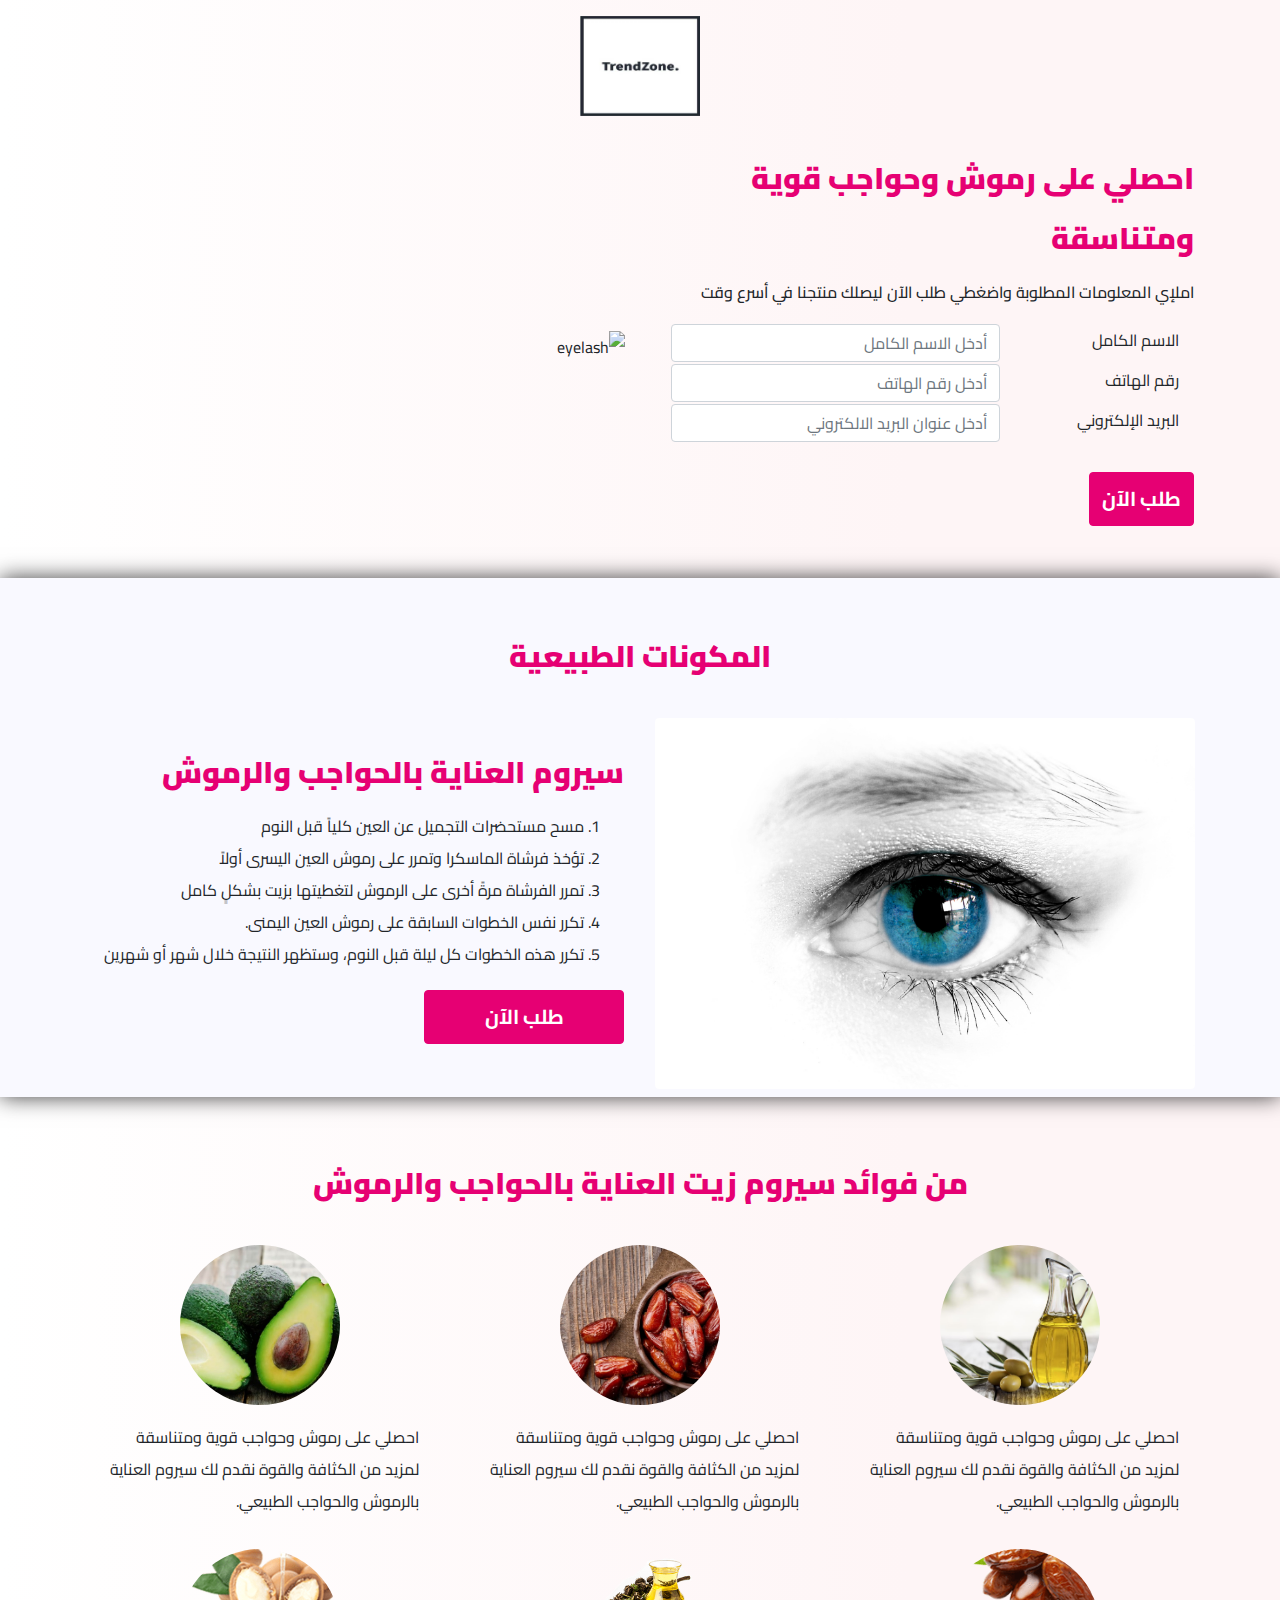
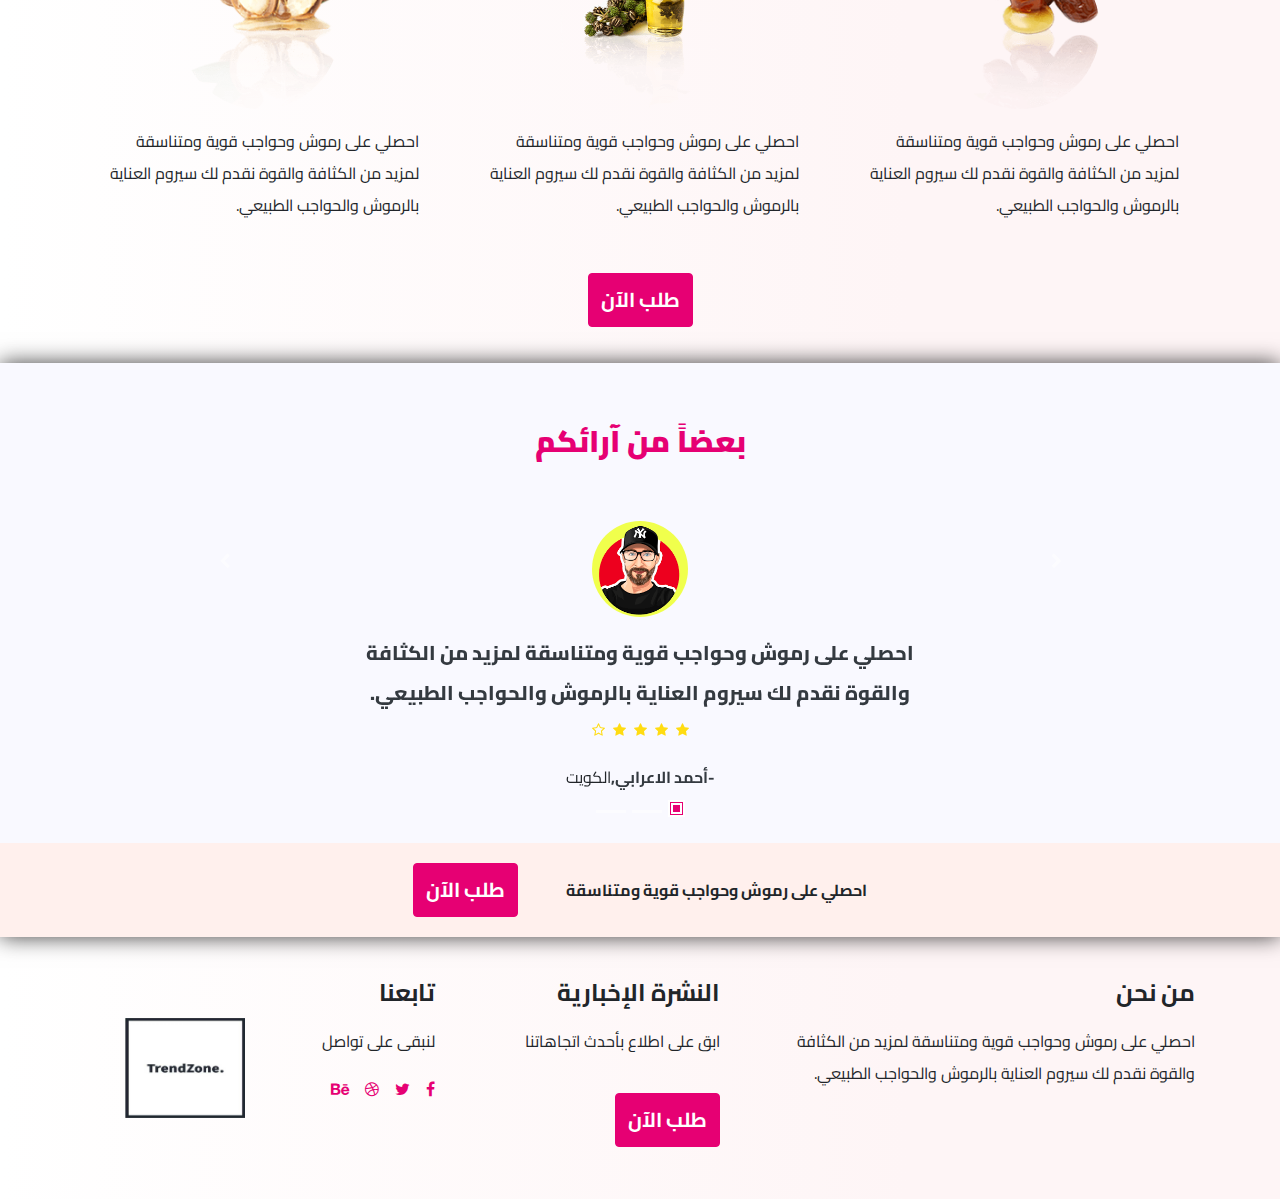
==== index.html @ bb720078 "img rounded" ====
<!DOCTYPE html>
<html>
<head>
    <meta charset="UTF-8">
    <meta name="viewport" content="width=device-width, initial-scale=1.0">
    <link rel="stylesheet" href="css/layout.css">
    <link rel="stylesheet" href="css/style.css">
    <link rel="stylesheet" href="css/bootstrap.css">
    <link rel="icon" href="images/trendZone.jpg" type="image/gif" sizes="16x16">
    <link href="https://fonts.googleapis.com/css2?family=Cairo:wght@300&display=swap" rel="stylesheet"><!--font cairo-->
    <link rel="stylesheet" href="https://stackpath.bootstrapcdn.com/bootstrap/4.5.0/css/bootstrap.min.css">
    <link rel="stylesheet" href="https://maxcdn.bootstrapcdn.com/font-awesome/4.7.0/css/font-awesome.min.css"><!--icon-->
    <title>TrendZone|Eyelash</title>
</head>
<body class="color-font-page">
    <header class="d-flex justify-content-center pt-3" >
       <a href="#"><img src="images/trendZone.jpg" width="120px" height="100px" class="text-center" alt="eye"></a> 
    </header>

    <!-- form + img -->
    <section>
        <div class="container">
            <div class="row">
                <div class="p-3 col-md-6">
                    <h3 class="font-weight">احصلي على رموش وحواجب قوية ومتناسقة</h3>
                    <h6>
                    املإي المعلومات المطلوبة واضغطي طلب الآن
                    ليصلك منتجنا في أسرع وقت
                    </h6>
                <form>
                    <div class="container">
                        <div class="row">
                            <div class="col-lg-4"><label for="fname">الاسم الكامل</label></div>
                            <div class="col-lg-8"><input type="text" class="form-control" id="fname" placeholder="أدخل الاسم الكامل"></div>
                        </div>
                        <div class="row">
                            <div class="col-lg-4"><label for="tel">رقم الهاتف</label></div>
                            <div class="col-lg-8"><input type="tel" class="form-control" id="fname" placeholder="أدخل رقم الهاتف"></div>
                        </div>
                        <div class="row">
                            <div class="col-lg-4"><label for="exampleInputEmail1">البريد الإلكتروني</label></div>
                            <div class="col-lg-8"><input type="email" class="form-control" id="exampleInputEmail1" aria-describedby="emailHelp" placeholder="أدخل عنوان البريد الالكتروني"></div>
                        </div>
                    </div>
                        <div class="form-group">
                        <input type="hidden" class="form-control" id="code">
                        </div>
                        <div class="form-group">
                        <input type="hidden" class="form-control" id="city">
                        </div>
                        <div class="form-group">
                        <input type="hidden" class="form-control" id="country">
                        </div>
                    <div>
                    <button type="submit" class="btn btn-info d-block">طلب الآن</button>
                    </form>
                    </div>
                </div>
                <div class="col-md-6 d-flex align-self-center">
                <img src="images/eyehomepage.jpg" class="rounded img-fluid" alt="eyelash" width="100%">
                </div>
            </div>
        </div>
    </section>
    <!-- form + img -->


    <!-- how to use section -->
    <section class="section-color">
            <h2 class="text-center p-3 pt-5 font-weight">المكونات الطبيعية</h2>
            <div class="container">
            <div class="row">
                <div class="col-md-6 d-flex align-self-center position-relative">
                    <img src="images/eyeq.jpg" class="img-fluid rounded" alt="">
                </div>
            <div class="p-3 col-md-6 d-flex align-self-center flex-column justify-content-center">
                <h3 class="font-weight">سيروم العناية بالحواجب والرموش</h3>
                <ol class="list-group list-group-flush">
                    <li >مسح مستحضرات التجميل عن العين كلياً قبل النوم</li>
                    <li >تؤخذ فرشاة الماسكرا وتمرر على رموش العين اليسرى أولاً</li>
                    <li >تمرر الفرشاة مرةً أخرى على الرموش لتغطيتها بزيت بشكلٍ كامل</li>
                    <li >تكرر نفس الخطوات السابقة على رموش العين اليمنى.</li>
                    <li>تكرر هذه الخطوات كل ليلة قبل النوم، وستظهر النتيجة خلال شهر أو شهرين</li>
                </ol>
                <button onclick="scrollWin()" type="submit" class="btn btn-info">طلب الآن</button>

            </div>
            
            </div>
            </div>
    </section>
    <!--how to use section-->
    

    <!--uesful section 2-->
    <section>
    <h2 class="text-center p-3 pt-5 font-weight">من فوائد سيروم زيت العناية بالحواجب والرموش</h2>

    <div class="container">
        
        <div class="row">
        <div class="col-lg-4 col-md-6">
            <div class="d-flex flex-column">
                <img src="images/zz.jpg" alt="eye" class="center-img">
                <div class="p-3">
                
                <p>احصلي على رموش وحواجب قوية ومتناسقة 
                    لمزيد من الكثافة والقوة نقدم لك سيروم العناية بالرموش والحواجب الطبيعي.</p>
                </div>
            </div>
        </div>
        <div class="col-lg-4 col-md-6">
            <div class="d-flex flex-column">
                <img src="images/dates.jpg" alt="eye" class="center-img">
                <div class="p-3">
                
                <p>احصلي على رموش وحواجب قوية ومتناسقة 
                    لمزيد من الكثافة والقوة نقدم لك سيروم العناية بالرموش والحواجب الطبيعي.</p>
                </div>
            </div>
        </div>
        <div class="col-lg-4 col-md-6">
            <div class="d-flex flex-column">
                <img src="images/avokado1.jpg" alt="eye" class="center-img">
                <div class="p-3">
                
                <p>احصلي على رموش وحواجب قوية ومتناسقة 
                    لمزيد من الكثافة والقوة نقدم لك سيروم العناية بالرموش والحواجب الطبيعي.</p>
                </div>
            </div>
        </div>
        <div class="col-lg-4 col-md-6">
            <div class="d-flex flex-column">
                <img src="images/use1.png" alt="eye" class="center-img">
                <div class="p-3">
                
                <p>احصلي على رموش وحواجب قوية ومتناسقة 
                    لمزيد من الكثافة والقوة نقدم لك سيروم العناية بالرموش والحواجب الطبيعي.</p>
                </div>
            </div>
        </div>
        <div class="col-lg-4 col-md-6">
            <div class="d-flex flex-column">
                <img src="images/use2.png" alt="cat" class="center-img">
                <div class="p-3">
                
                <p>احصلي على رموش وحواجب قوية ومتناسقة 
                    لمزيد من الكثافة والقوة نقدم لك سيروم العناية بالرموش والحواجب الطبيعي.</p>
                </div>
            </div>
        </div>
        <div class="col-lg-4 col-md-6">
            <div class="d-flex flex-column">
                <img src="images/use3.png" alt="cat" class="center-img">
                <div class="p-3">
                
                <p>احصلي على رموش وحواجب قوية ومتناسقة 
                    لمزيد من الكثافة والقوة نقدم لك سيروم العناية بالرموش والحواجب الطبيعي.</p>
                </div>
            </div>
        </div>
        
        </div>
        <div class="d-flex justify-content-center">
            <button onclick="scrollWin()" type="submit" class="btn btn-info">طلب الآن</button>
        </div>
        </div>
    </section>
    <!--uesful section 2-->


    <!--clients comments-->
    <section class="section-color">
        <h2 class="text-center mb-0 pt-5 font-weight">بعضاً من آرائكم</h2>
    <!-- Testimonials Section -->
    <div id="carouselExampleIndicators" class="carousel slide" data-ride="carousel">
        <ol class="carousel-indicators">
        <li data-target="#carouselExampleIndicators" data-slide-to="0" class="active"></li>
        <li data-target="#carouselExampleIndicators" data-slide-to="1"></li>
        <li data-target="#carouselExampleIndicators" data-slide-to="2"></li>
        </ol>

        <div class="carousel-inner">
            <div class="carousel-item active">
                <div class="text-center mx-auto item-itself">
                    <div class="mx-auto mb-3">
                        <img class="avatar-img" src="images/avatar3.png" alt="Image Description">
                    </div>
                    <blockquote class="comment-text">
                        احصلي على رموش وحواجب قوية ومتناسقة 
                            لمزيد من الكثافة والقوة نقدم لك سيروم العناية بالرموش والحواجب الطبيعي.
                    </blockquote>
                    <div class="star-rating item-itself">
                        <ul class="list-inline">
                            <li class="list-inline-item"><i class="fa fa-star"></i></li>
                            <li class="list-inline-item"><i class="fa fa-star"></i></li>
                            <li class="list-inline-item"><i class="fa fa-star"></i></li>
                            <li class="list-inline-item"><i class="fa fa-star"></i></li>
                            <li class="list-inline-item"><i class="fa fa-star-o"></i></li>
                        </ul>
                    </div>
                    <div class="mt-0 text-center">
                        <span class="text-dark font-weight-bold">-أحمد الاعرابي,</span>الكويت</div>
                </div>
            </div>
        <div class="carousel-item">
            <div class="text-center mx-auto item-itself">
                <div class="mx-auto mb-3">
                    <img class="avatar-img" src="images/avatar2.jpeg" alt="Image Description">
                </div>
                <blockquote class="comment-text">
                    احصلي على رموش وحواجب قوية ومتناسقة 
                            لمزيد من الكثافة والقوة نقدم لك سيروم العناية بالرموش والحواجب الطبيعي.
                </blockquote>
                <div class="star-rating item-itself">
                    <ul class="list-inline">
                        <li class="list-inline-item"><i class="fa fa-star"></i></li>
                        <li class="list-inline-item"><i class="fa fa-star"></i></li>
                        <li class="list-inline-item"><i class="fa fa-star"></i></li>
                        <li class="list-inline-item"><i class="fa fa-star"></i></li>
                        <li class="list-inline-item"><i class="fa fa-star-o"></i></li>
                    </ul>
                </div>
                <div class="mt-0 text-center">
                    <span class="text-dark font-weight-bold">-أحمد الاعرابي,</span>الكويت</div>
            </div>
        </div>
        <div class="carousel-item">
            <div class="text-center mx-auto item-itself">
                <div class="mx-auto mb-3">
                    <img class="avatar-img" src="images/avatar1.jpeg" alt="Image Description">
                </div>
                <blockquote class="comment-text">
                    احصلي على رموش وحواجب قوية ومتناسقة 
                            لمزيد من الكثافة والقوة نقدم لك سيروم العناية بالرموش والحواجب الطبيعي.
                </blockquote>
                <div class="star-rating item-itself pb-0">
                    <ul class="list-inline">
                        <li class="list-inline-item"><i class="fa fa-star"></i></li>
                        <li class="list-inline-item"><i class="fa fa-star"></i></li>
                        <li class="list-inline-item"><i class="fa fa-star"></i></li>
                        <li class="list-inline-item"><i class="fa fa-star"></i></li>
                        <li class="list-inline-item"><i class="fa fa-star-o"></i></li>
                    </ul>
                </div>
                <div class="mt-0 text-center">
                <span class="text-dark font-weight-bold">-أحمد الاعرابي,</span>الكويت</div>
            </div>
        </div>
        </div>

        <a class="carousel-control-prev" href="#carouselExampleIndicators" data-slide="prev">
        <i class="fa fa-chevron-left"></i>
        </a>
        <a class="carousel-control-next" href="#carouselExampleIndicators" data-slide="next">
        <i class="fa fa-chevron-right"></i>
        </a>

    </div>
    <!-- End Testimonials Section -->                                                                 
        <div class="text-promotion px-3">
            <p class="font-weight-bold pl-5 mb-0">احصلي على رموش وحواجب قوية ومتناسقة</p>
            <button onclick="scrollWin()" type="submit" class="btn btn-info">طلب الآن</button>
        </div>
    </section>
    <!--client comments-->

    
    <!-- start footer Area -->
    <footer class="p-3">
        <div class="container">
            <div class="row">
                <div class="col-lg-5 col-md-6 col-sm-6">
                    <div>
                        <h4 class="font-weight-bold">
                            من نحن
                        </h4>
                            <p>احصلي على رموش وحواجب قوية ومتناسقة 
                            لمزيد من الكثافة والقوة نقدم لك سيروم العناية بالرموش والحواجب الطبيعي.</p>
                    </div>
                </div>
                <div class="col-lg-3 col-md-6 col-sm-6">
                    <div>
                        <h4 class="font-weight-bold">النشرة الإخبارية</h4>
                        <p>ابق على اطلاع بأحدث اتجاهاتنا</p>
                        <div>
                                <div class="input-group">
                                <button onclick="scrollWin()" type="submit" class="btn btn-info">طلب الآن</button>
                                </div>
                        </div>
                    </div>
                </div>
                
                <div class="col-lg-2 col-md-6 col-sm-6">
                    <div>
                        <h4 class="font-weight-bold">تابعنا</h4>
                        <p>
                            لنبقى على تواصل
                        </p>
                        <div class="d-flex align-items-center footer-social">
                            <a href="#"><i class="fa fa-facebook"></i></a>
                            <a href="#"><i class="fa fa-twitter"></i></a>
                            <a href="#"><i class="fa fa-dribbble"></i></a>
                            <a href="#"><i class="fa fa-behance"></i></a>
                        </div>
                    </div>
                </div>
                <div class="col-lg-2 col-md-6 col-sm-6 d-flex align-self-center">
                    <div>
                        <a href="#"><img src="images/trendZone.jpg" width="120px" height="100px" class="text-center" alt="eye"></a> 
                    </div>
                </div>
            </div>
        </div>
    </footer>
    <!-- End footer Area -->
    <script>
        function scrollWin() {
            window.scrollTo(0, 0);
        }
    </script>
    <!--carousel-->
    <script src="https://code.jquery.com/jquery-3.5.1.min.js"></script>
    <script src="https://stackpath.bootstrapcdn.com/bootstrap/4.5.0/js/bootstrap.min.js"></script>
</body>
</html>
---- css/layout.css ----
*{
    text-align: right;
    direction: rtl;
    line-height: 2em !important;
}
html{
    scroll-behavior: smooth;
}
.container{
    border-radius: 1em;
    margin:0.5em 0;
    padding:0.5em 1em;
}

h2,h3{
    color: #e60073 !important;
}

.btn-info{
    background-color: #e60073 !important;
    border-color: #e60073 !important;
}
---- css/style.css ----
.text-promotion{
    display: flex;
    align-items: center;
    flex-direction: row;
    justify-content: center;
    align-self: center;
    background: rgb(255,240,237);
    background: linear-gradient(165deg, rgba(255,240,237,1) 0%, rgba(255,240,237,1) 97%);
}

.font-weight{
    font-weight: 1000;
    font-size: 30px;
}
.form-group{
    max-width: 400px;
    display: inline !important;
}
.center-img {
    display: block;
    margin-left: auto;
    margin-right: auto;
    width: 10em;
    height: 10em;
    border-radius: 50%;
    object-fit: cover;
  }

.avatar-img{
    display: block;
    margin-left: auto;
    margin-right: auto;
    width: 6em;
    height: 6em;
    border-radius: 50%;
    object-fit: cover;
}

.color-font-page{
    font-family: 'Cairo', sans-serif;
    background: rgb(255,255,255);
    background: linear-gradient(90deg, rgba(255,255,255,1) 0%, rgba(254,245,246,1) 71%);
}

.comment-text{
    text-align: center !important;
    color: #343a40!important;
    font-size: 20px;
    font-weight: 800;
    max-width: 600px;
    margin: auto;
}

.carousel-control-next, .carousel-control-prev{
    color: #e60073;
    margin-top:30px;
    width: 20px;
    height: 20px;
    margin-left: 10%;
    margin-right: 10%;

}

.carousel {
    margin: 50px auto;
    text-align: right;
}

.item-itself{
    display: flex;
    justify-content: center;
    flex-direction: column;
    align-self: center;
    padding-right: 10em;
    padding-left: 10em;
    }

.carousel-indicators {
    bottom: 0px;
    margin-bottom: -30px;
    padding: 0 !important;
}
.carousel-indicators li, .carousel-indicators li.active {
    width: 17px;
    height: 17px;
    border-radius: 0;
    box-sizing: border-box;
}
.carousel-indicators li {	
    background: #999;
}
.carousel-indicators li.active {
    color: #fff;
    background: #e60073;
    border: 5px double;    
}
.star-rating li {
    padding: 0 2px;
}
.star-rating i {
    font-size: 14px;
    color: #ffdc12;
}

ul.list-inline{
    padding-right: 0%;
}
.carousel-control-prev:hover, .carousel-control-next:hover{
    color:white !important;
}
.carousel-control-prev:visited,.carousel-control-next:visited{
    color: #e60073 !important;
}

div.media-body{
    padding-right: 1em;
}
li.list-inline-item{
    margin-right: 0px !important;
}

.btn{
    max-width: 200px;
    margin-top: 1em;
    margin-bottom: 1em;
    font-weight: bold !important;
    font-size: 20px !important;
    min-width: 100px !important;
}

.footer-social a i{
    color:#e60073;
    margin-left:1em;
}

.section-color{
    background: #f9f9ff;
    box-shadow: 0px 0px 21px 0px rgba(0,0,0,0.75);

}

    /* media query */
    @media only screen and (max-width: 600px) {
        .item-itself {
            padding-right: 4em;
            padding-left: 4em;
        }

        .comment-text{
            font-size: 15px;
            font-weight: 800;
        }
        .glow{
            font-size: 18px !important;
        }
      }

      .icon-color{
        color: #e60073;
      }
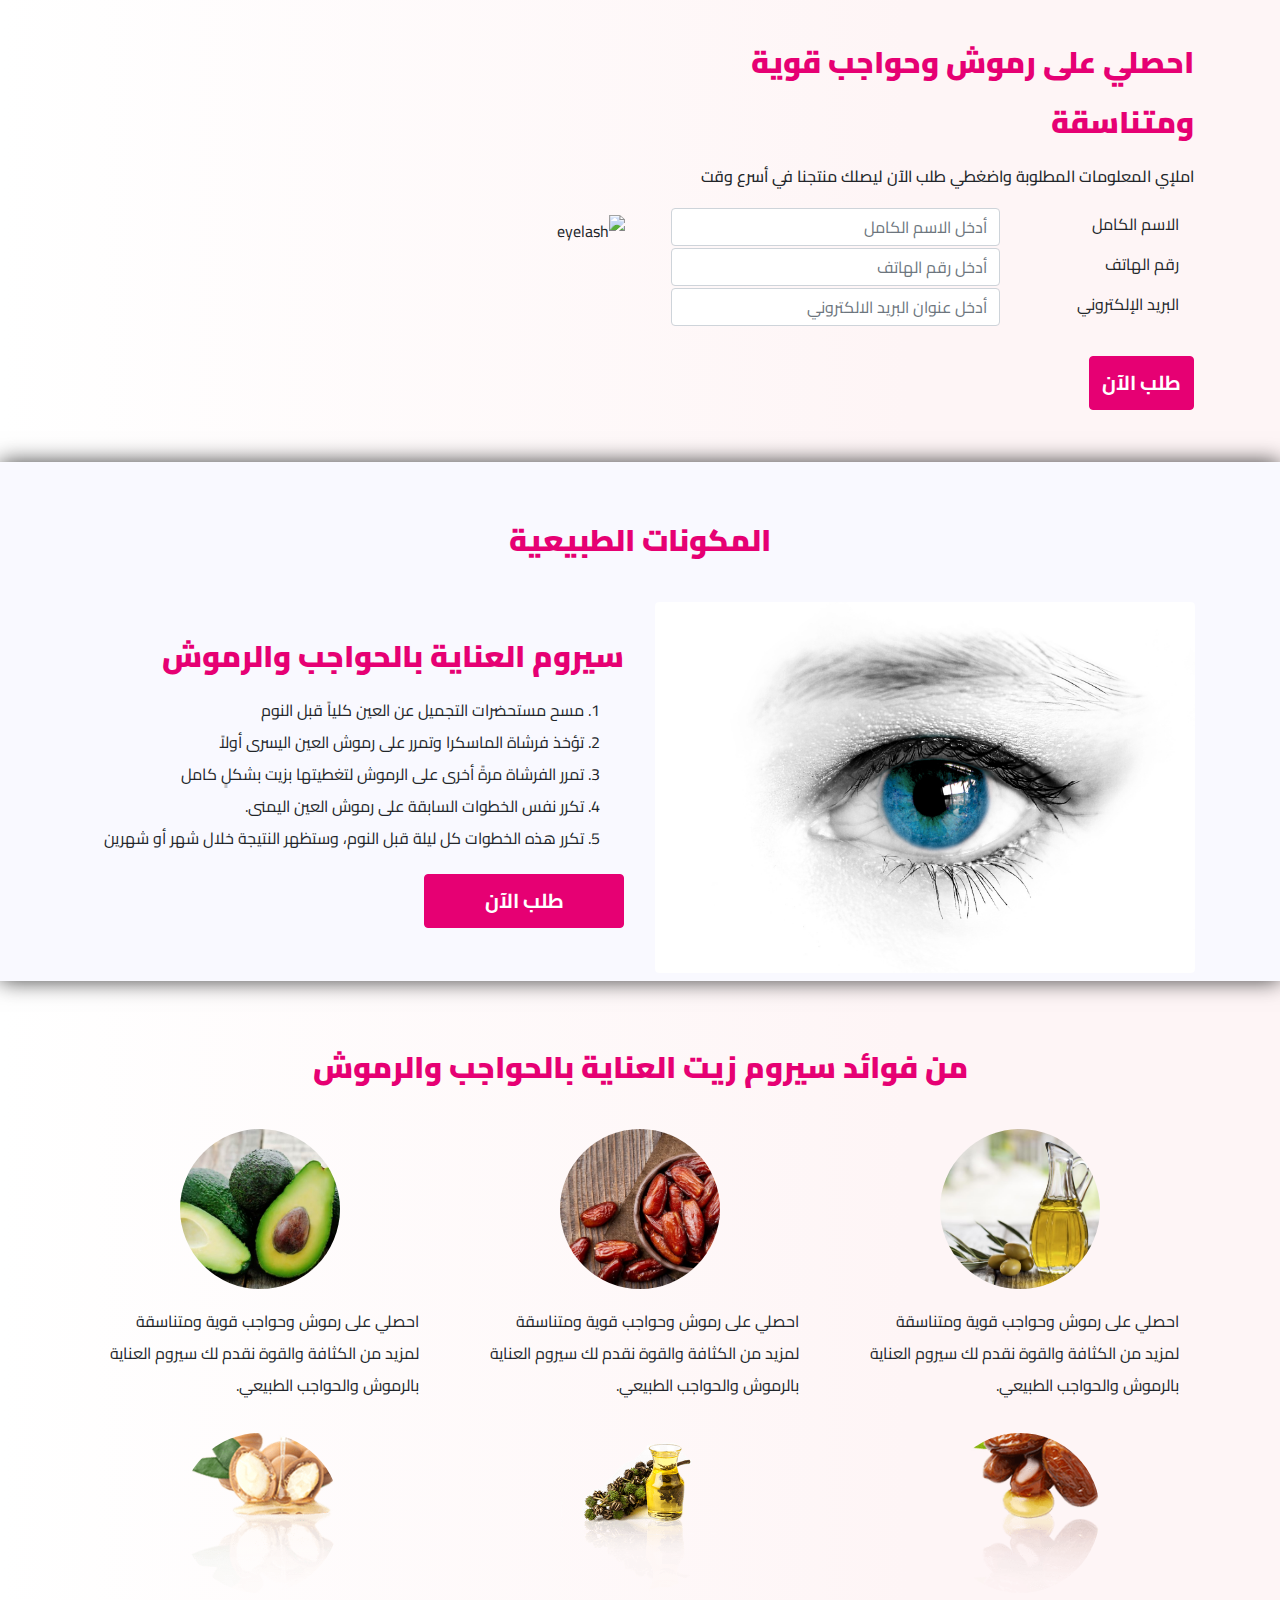
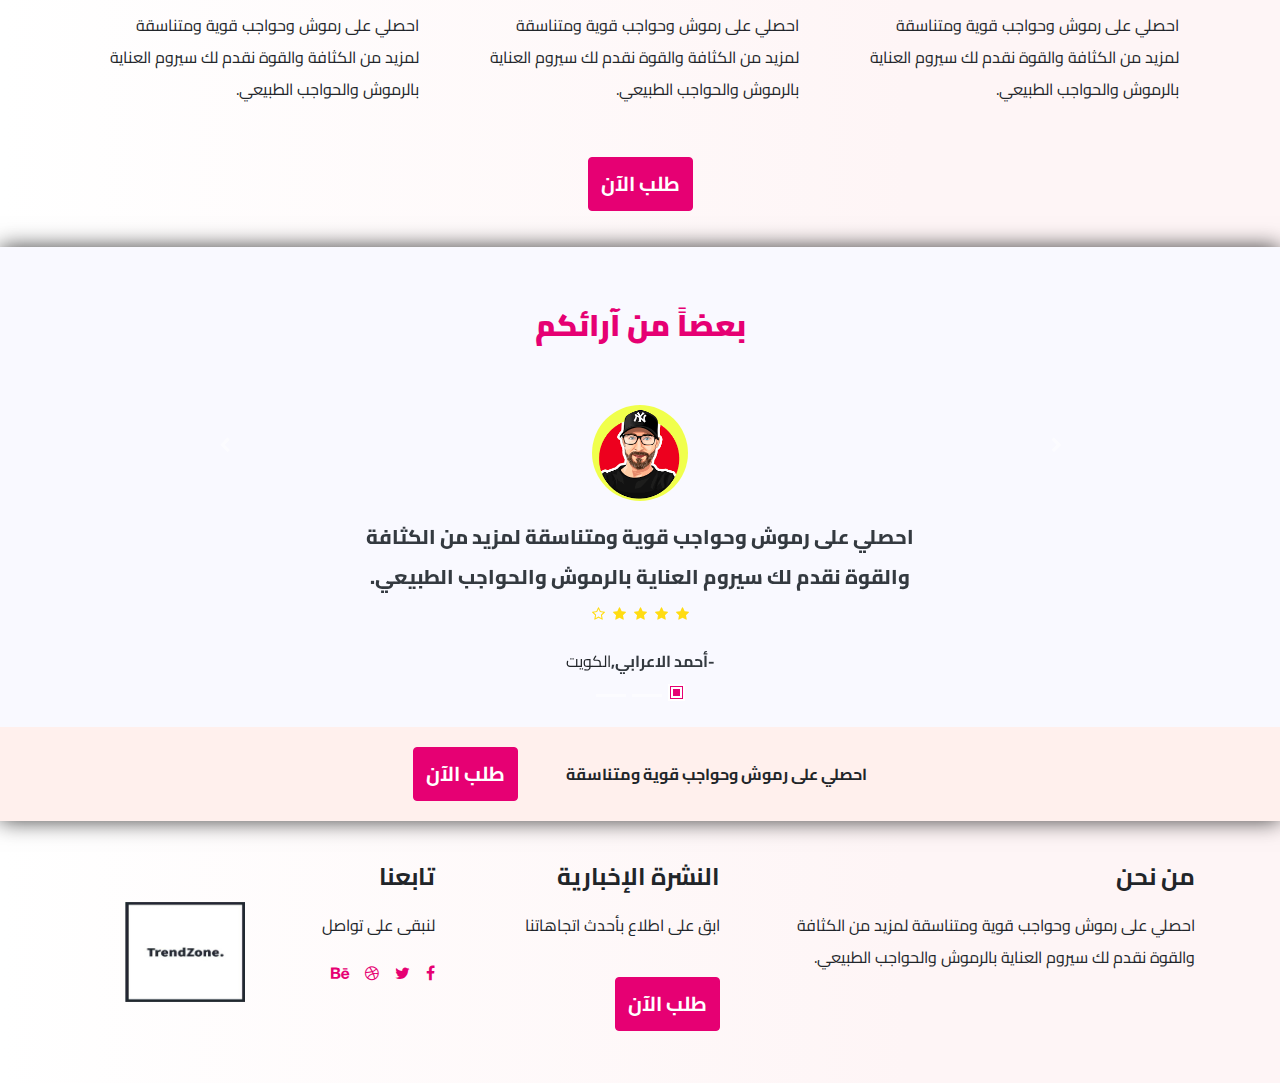
==== commit f76f4b08: "rm logo" ====
--- a/index.html
+++ b/index.html
@@ -13,9 +13,6 @@
     <title>TrendZone|Eyelash</title>
 </head>
 <body class="color-font-page">
-    <header class="d-flex justify-content-center pt-3" >
-       <a href="#"><img src="images/trendZone.jpg" width="120px" height="100px" class="text-center" alt="eye"></a> 
-    </header>
 
     <!-- form + img -->
     <section>
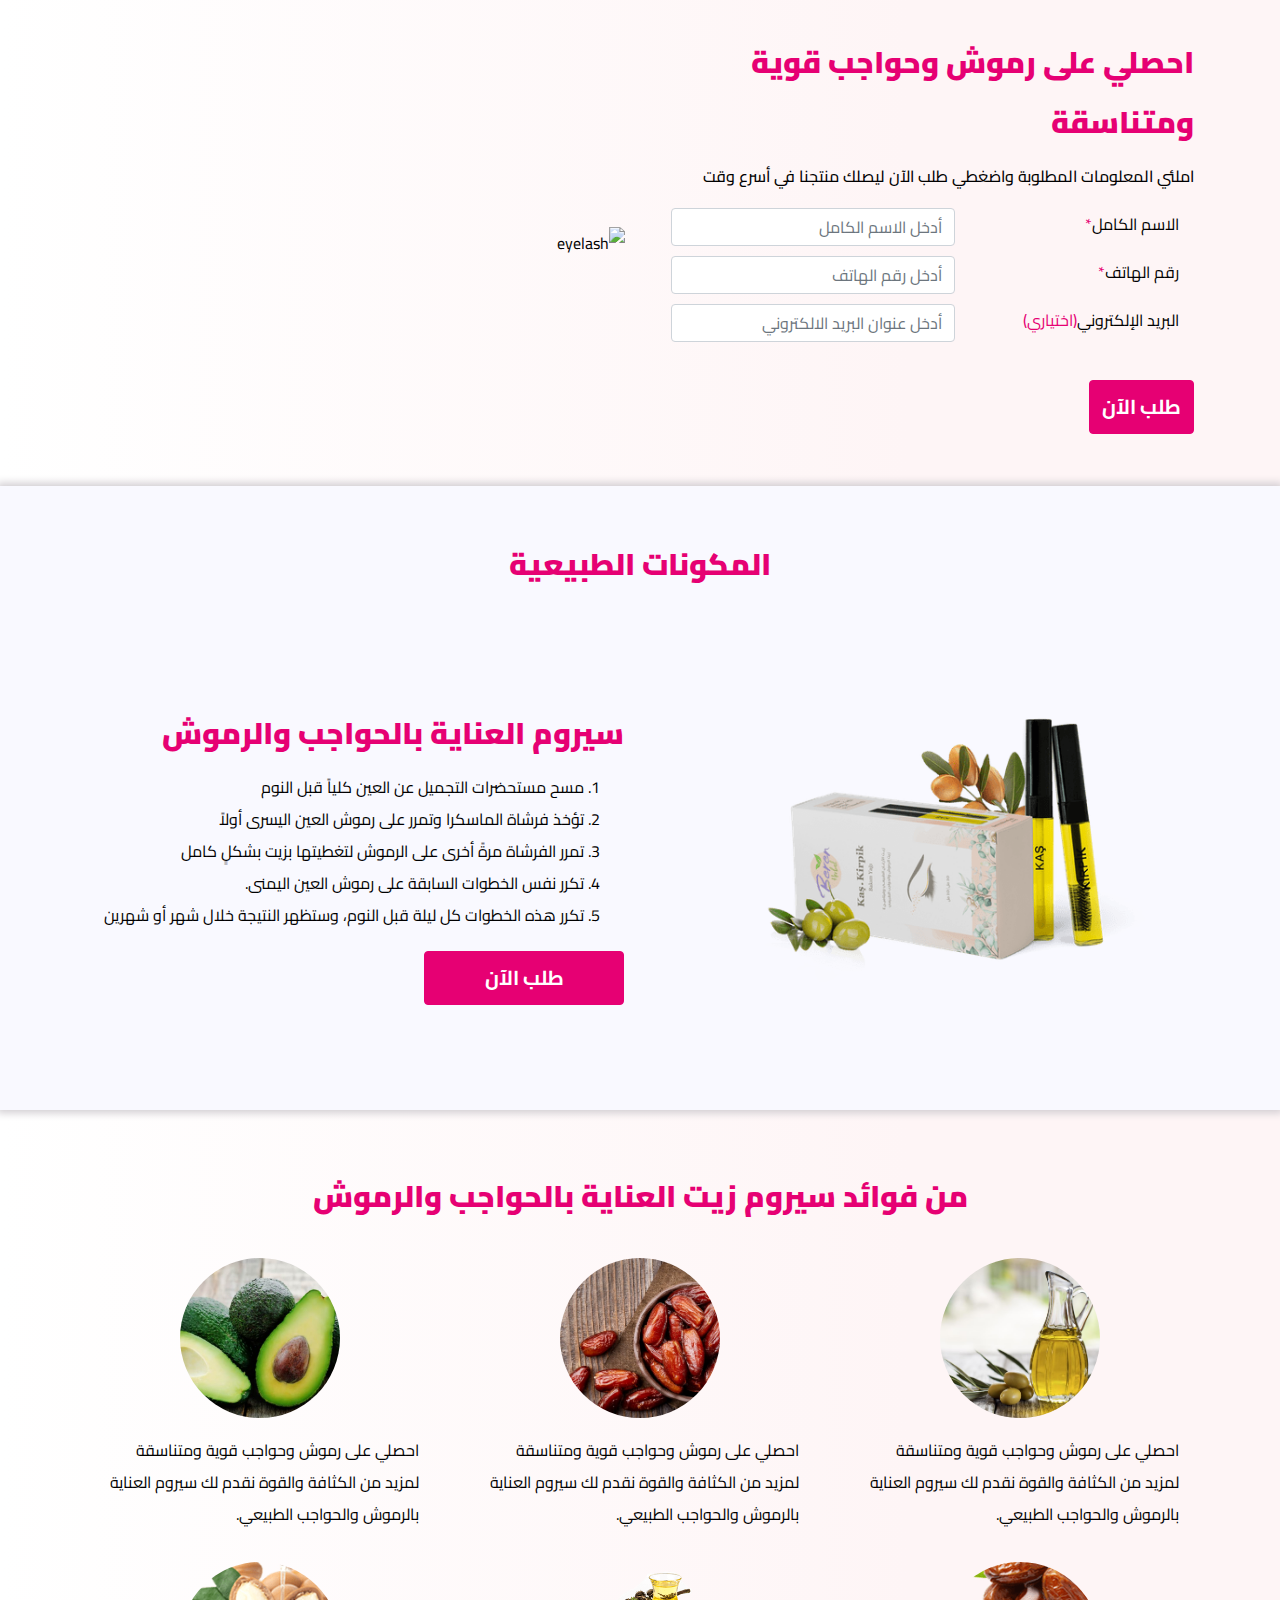
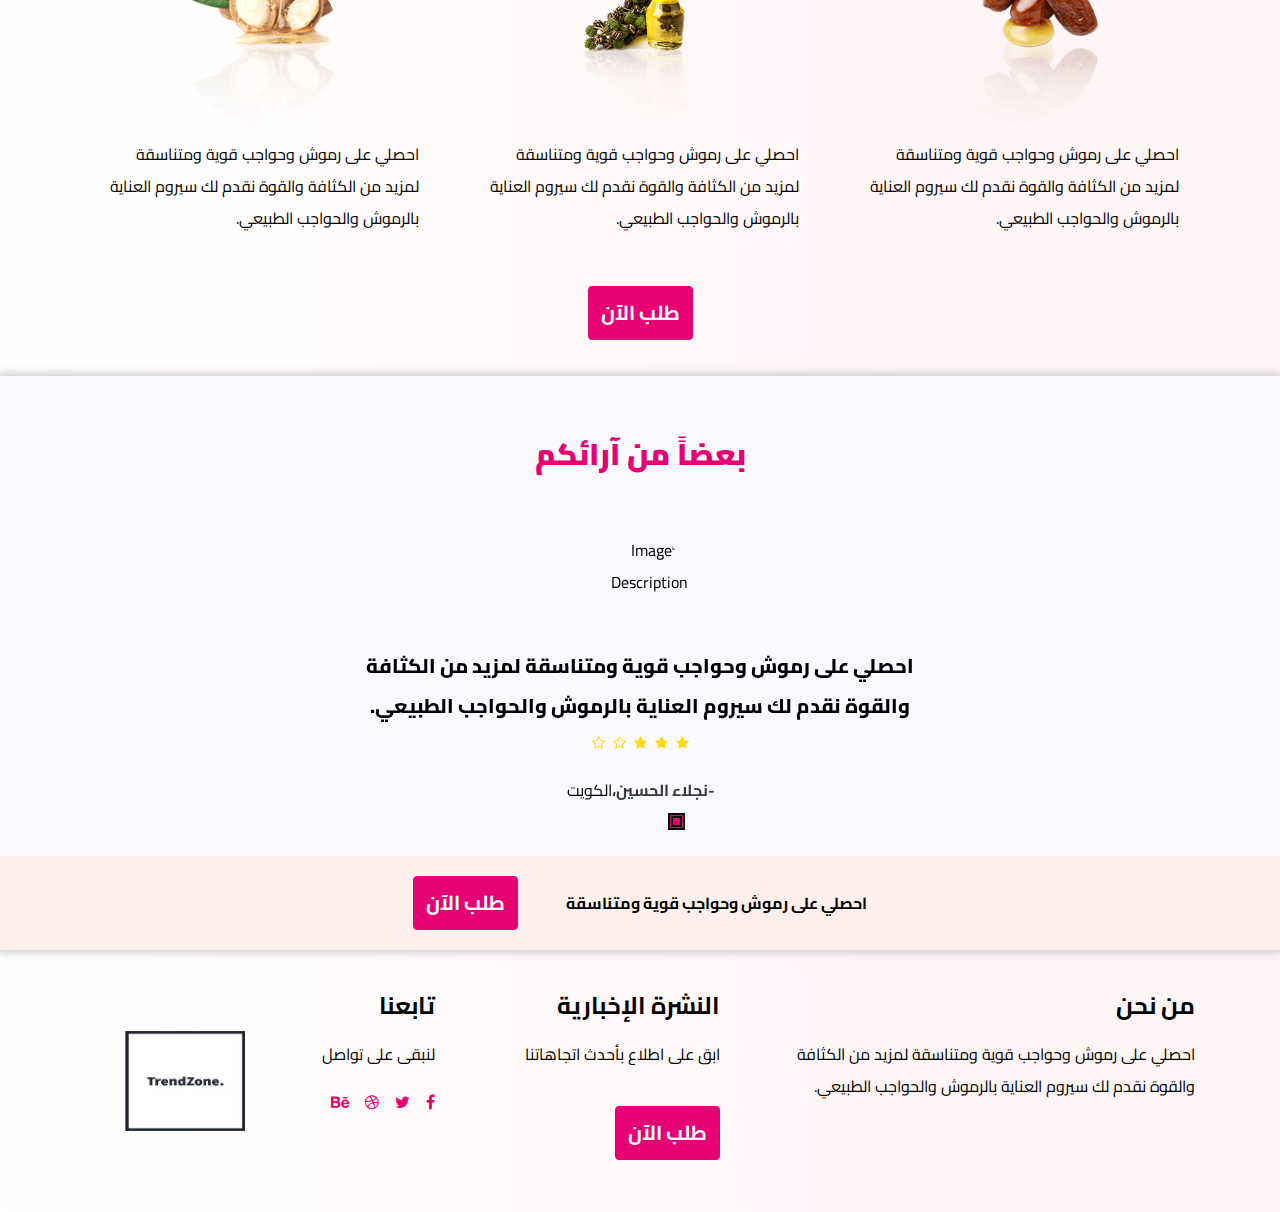
==== commit 09300efe: "margin for inputs" ====
--- a/index.html
+++ b/index.html
@@ -21,22 +21,22 @@
                 <div class="p-3 col-md-6">
                     <h3 class="font-weight">احصلي على رموش وحواجب قوية ومتناسقة</h3>
                     <h6>
-                    املإي المعلومات المطلوبة واضغطي طلب الآن
+                        املئي المعلومات المطلوبة واضغطي طلب الآن
                     ليصلك منتجنا في أسرع وقت
                     </h6>
                 <form>
                     <div class="container">
                         <div class="row">
-                            <div class="col-lg-4"><label for="fname">الاسم الكامل</label></div>
-                            <div class="col-lg-8"><input type="text" class="form-control" id="fname" placeholder="أدخل الاسم الكامل"></div>
+                            <div class="col-lg-5 mb-2"><label for="fname">الاسم الكامل<span class="pink-color">*</span></label></div>
+                            <div class="col-lg-7"><input type="text" class="form-control" id="fname" placeholder="أدخل الاسم الكامل"></div>
                         </div>
                         <div class="row">
-                            <div class="col-lg-4"><label for="tel">رقم الهاتف</label></div>
-                            <div class="col-lg-8"><input type="tel" class="form-control" id="fname" placeholder="أدخل رقم الهاتف"></div>
+                            <div class="col-lg-5 mb-2"><label for="tel">رقم الهاتف<span class="pink-color">*</span></label></div>
+                            <div class="col-lg-7"><input type="tel" class="form-control" id="tel" placeholder="أدخل رقم الهاتف"></div>
                         </div>
                         <div class="row">
-                            <div class="col-lg-4"><label for="exampleInputEmail1">البريد الإلكتروني</label></div>
-                            <div class="col-lg-8"><input type="email" class="form-control" id="exampleInputEmail1" aria-describedby="emailHelp" placeholder="أدخل عنوان البريد الالكتروني"></div>
+                            <div class="col-lg-5 mb-2"><label for="exampleInputEmail1">البريد الإلكتروني<span class="pink-color">(اختياري)</span></label></div>
+                            <div class="col-lg-7"><input type="email" class="form-control" id="exampleInputEmail1" aria-describedby="emailHelp" placeholder="أدخل عنوان البريد الالكتروني"></div>
                         </div>
                     </div>
                         <div class="form-group">
@@ -68,7 +68,7 @@
             <div class="container">
             <div class="row">
                 <div class="col-md-6 d-flex align-self-center position-relative">
-                    <img src="images/eyeq.jpg" class="img-fluid rounded" alt="">
+                    <img src="images/eye1.png" class="img-fluid rounded" alt="">
                 </div>
             <div class="p-3 col-md-6 d-flex align-self-center flex-column justify-content-center">
                 <h3 class="font-weight">سيروم العناية بالحواجب والرموش</h3>
@@ -181,7 +181,7 @@
             <div class="carousel-item active">
                 <div class="text-center mx-auto item-itself">
                     <div class="mx-auto mb-3">
-                        <img class="avatar-img" src="images/avatar3.png" alt="Image Description">
+                        <img class="avatar-img" src="images/favatar1.jpg" alt="Image Description">
                     </div>
                     <blockquote class="comment-text">
                         احصلي على رموش وحواجب قوية ومتناسقة 
@@ -192,18 +192,18 @@
                             <li class="list-inline-item"><i class="fa fa-star"></i></li>
                             <li class="list-inline-item"><i class="fa fa-star"></i></li>
                             <li class="list-inline-item"><i class="fa fa-star"></i></li>
-                            <li class="list-inline-item"><i class="fa fa-star"></i></li>
+                            <li class="list-inline-item"><i class="fa fa-star-o"></i></li>
                             <li class="list-inline-item"><i class="fa fa-star-o"></i></li>
                         </ul>
                     </div>
                     <div class="mt-0 text-center">
-                        <span class="text-dark font-weight-bold">-أحمد الاعرابي,</span>الكويت</div>
+                        <span class="text-dark font-weight-bold">-نجلاء الحسين،</span>الكويت</div>
                 </div>
             </div>
         <div class="carousel-item">
             <div class="text-center mx-auto item-itself">
                 <div class="mx-auto mb-3">
-                    <img class="avatar-img" src="images/avatar2.jpeg" alt="Image Description">
+                    <img class="avatar-img" src="images/favatar2.png" alt="Image Description">
                 </div>
                 <blockquote class="comment-text">
                     احصلي على رموش وحواجب قوية ومتناسقة 
@@ -215,17 +215,17 @@
                         <li class="list-inline-item"><i class="fa fa-star"></i></li>
                         <li class="list-inline-item"><i class="fa fa-star"></i></li>
                         <li class="list-inline-item"><i class="fa fa-star"></i></li>
-                        <li class="list-inline-item"><i class="fa fa-star-o"></i></li>
+                        <li class="list-inline-item"><i class="fa fa-star"></i></li>
                     </ul>
                 </div>
                 <div class="mt-0 text-center">
-                    <span class="text-dark font-weight-bold">-أحمد الاعرابي,</span>الكويت</div>
+                    <span class="text-dark font-weight-bold">-تمارا الأحمد،</span>المملكة العربية السعودية</div>
             </div>
         </div>
         <div class="carousel-item">
             <div class="text-center mx-auto item-itself">
                 <div class="mx-auto mb-3">
-                    <img class="avatar-img" src="images/avatar1.jpeg" alt="Image Description">
+                    <img class="avatar-img" src="images/favatar3.jpg" alt="Image Description">
                 </div>
                 <blockquote class="comment-text">
                     احصلي على رموش وحواجب قوية ومتناسقة 
@@ -241,7 +241,7 @@
                     </ul>
                 </div>
                 <div class="mt-0 text-center">
-                <span class="text-dark font-weight-bold">-أحمد الاعرابي,</span>الكويت</div>
+                <span class="text-dark font-weight-bold">-سارة اليحيى،</span>الإمارات العربية المتحدة</div>
             </div>
         </div>
         </div>
--- a/css/layout.css
+++ b/css/layout.css
@@ -1,11 +1,17 @@
+:root{
+    --primary-color:#e60073;
+}
+
 *{
     text-align: right;
     direction: rtl;
     line-height: 2em !important;
 }
+
 html{
     scroll-behavior: smooth;
 }
+
 .container{
     border-radius: 1em;
     margin:0.5em 0;
@@ -13,10 +19,10 @@
 }
 
 h2,h3{
-    color: #e60073 !important;
+    color:var(--primary-color) !important;
 }
 
 .btn-info{
-    background-color: #e60073 !important;
-    border-color: #e60073 !important;
+    background-color: var(--primary-color) !important;
+    border-color:var(--primary-color) !important;
 }
--- a/css/style.css
+++ b/css/style.css
@@ -37,6 +37,7 @@
 }
 
 .color-font-page{
+    color:var(--secondary-color) !important;
     font-family: 'Cairo', sans-serif;
     background: rgb(255,255,255);
     background: linear-gradient(90deg, rgba(255,255,255,1) 0%, rgba(254,245,246,1) 71%);
@@ -44,7 +45,7 @@
 
 .comment-text{
     text-align: center !important;
-    color: #343a40!important;
+    color: var(--secondary-color)!important;
     font-size: 20px;
     font-weight: 800;
     max-width: 600px;
@@ -52,13 +53,12 @@
 }
 
 .carousel-control-next, .carousel-control-prev{
-    color: #e60073;
+    color: var(--primary-color);
     margin-top:30px;
     width: 20px;
     height: 20px;
     margin-left: 10%;
     margin-right: 10%;
-
 }
 
 .carousel {
@@ -73,25 +73,26 @@
     align-self: center;
     padding-right: 10em;
     padding-left: 10em;
-    }
+}
 
 .carousel-indicators {
     bottom: 0px;
     margin-bottom: -30px;
     padding: 0 !important;
 }
+
 .carousel-indicators li, .carousel-indicators li.active {
     width: 17px;
     height: 17px;
     border-radius: 0;
     box-sizing: border-box;
+
 }
 .carousel-indicators li {	
     background: #999;
 }
 .carousel-indicators li.active {
-    color: #fff;
-    background: #e60073;
+    background: var(--primary-color);
     border: 5px double;    
 }
 .star-rating li {
@@ -109,7 +110,7 @@
     color:white !important;
 }
 .carousel-control-prev:visited,.carousel-control-next:visited{
-    color: #e60073 !important;
+    color: var(--primary-color) !important;
 }
 
 div.media-body{
@@ -127,16 +128,17 @@
     font-size: 20px !important;
     min-width: 100px !important;
 }
-
+.pink-color{
+    color:var(--primary-color);
+}
 .footer-social a i{
-    color:#e60073;
+    color:var(--primary-color);
     margin-left:1em;
 }
 
 .section-color{
     background: #f9f9ff;
-    box-shadow: 0px 0px 21px 0px rgba(0,0,0,0.75);
-
+    box-shadow: 0px 0px 8px 3px rgba(209,205,209,1)
 }
 
     /* media query */
@@ -156,5 +158,5 @@
       }
 
       .icon-color{
-        color: #e60073;
+        color: var(--primary-color);
       }
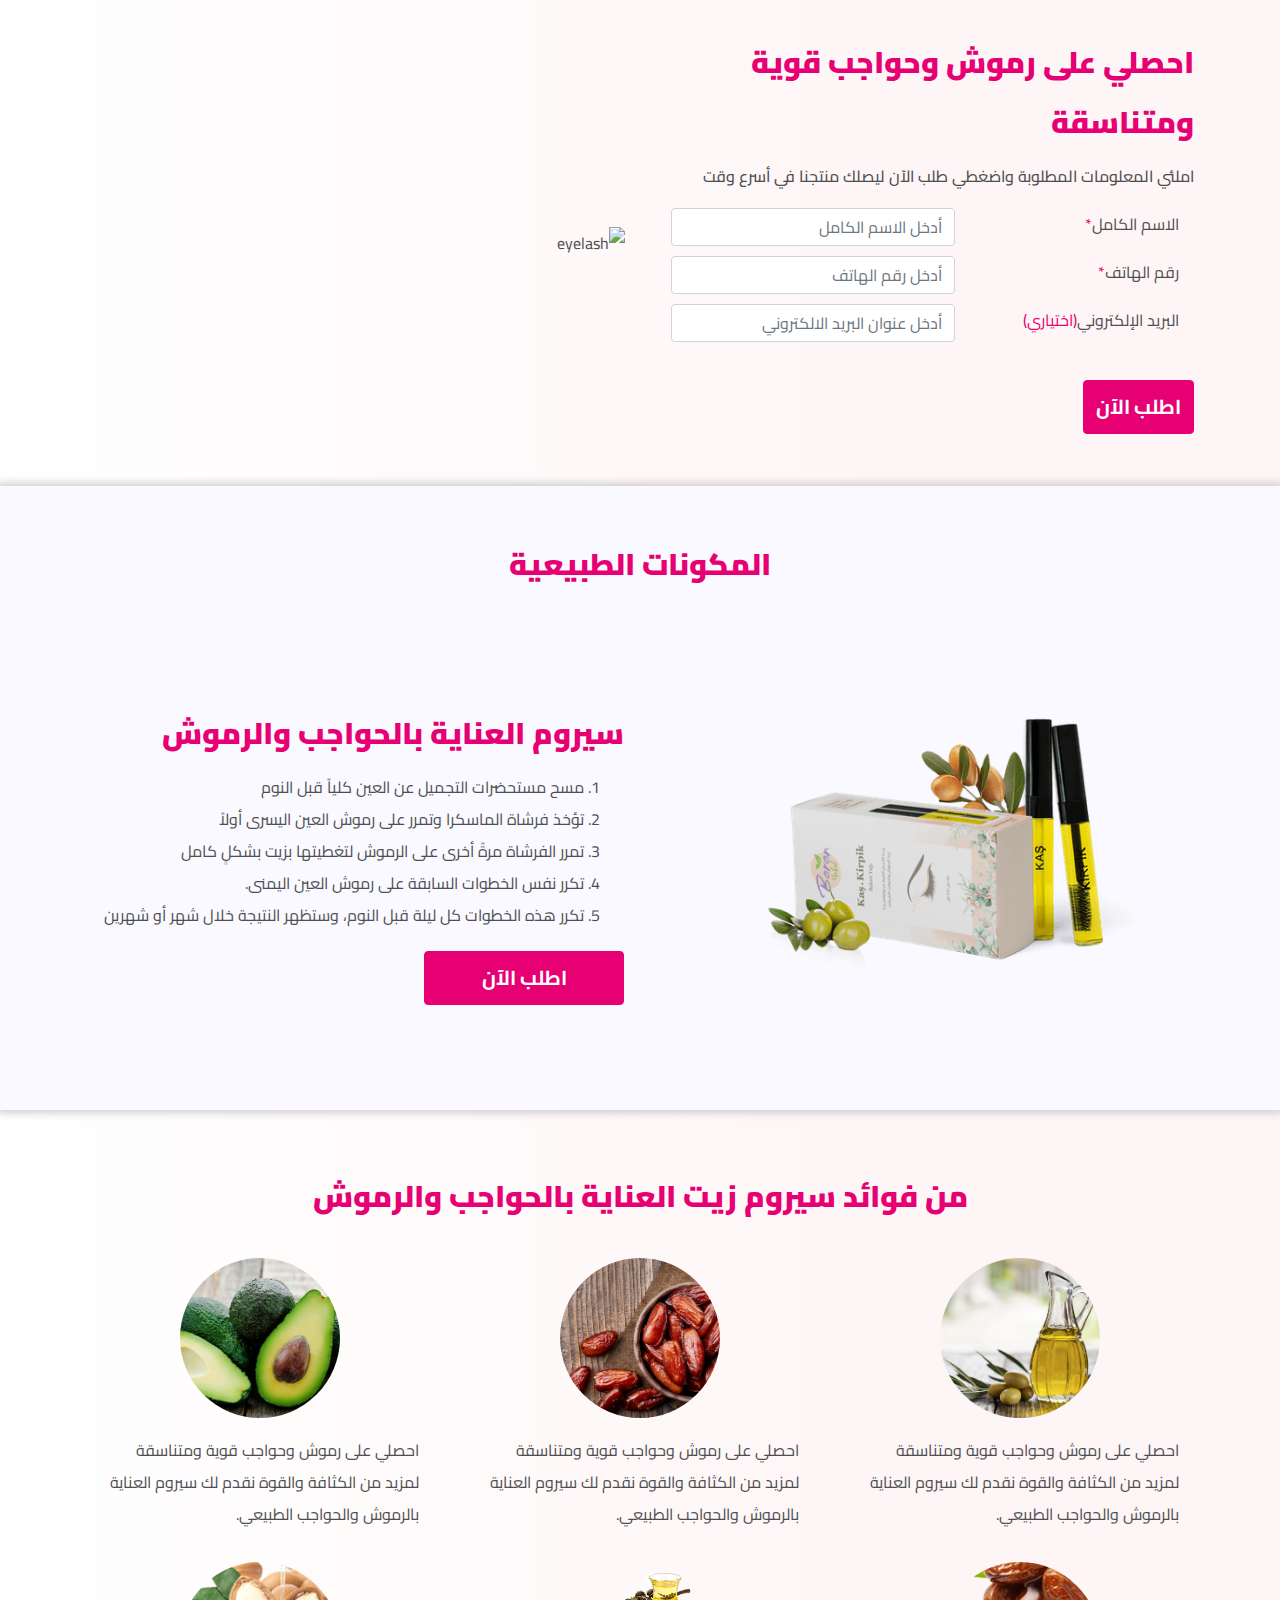
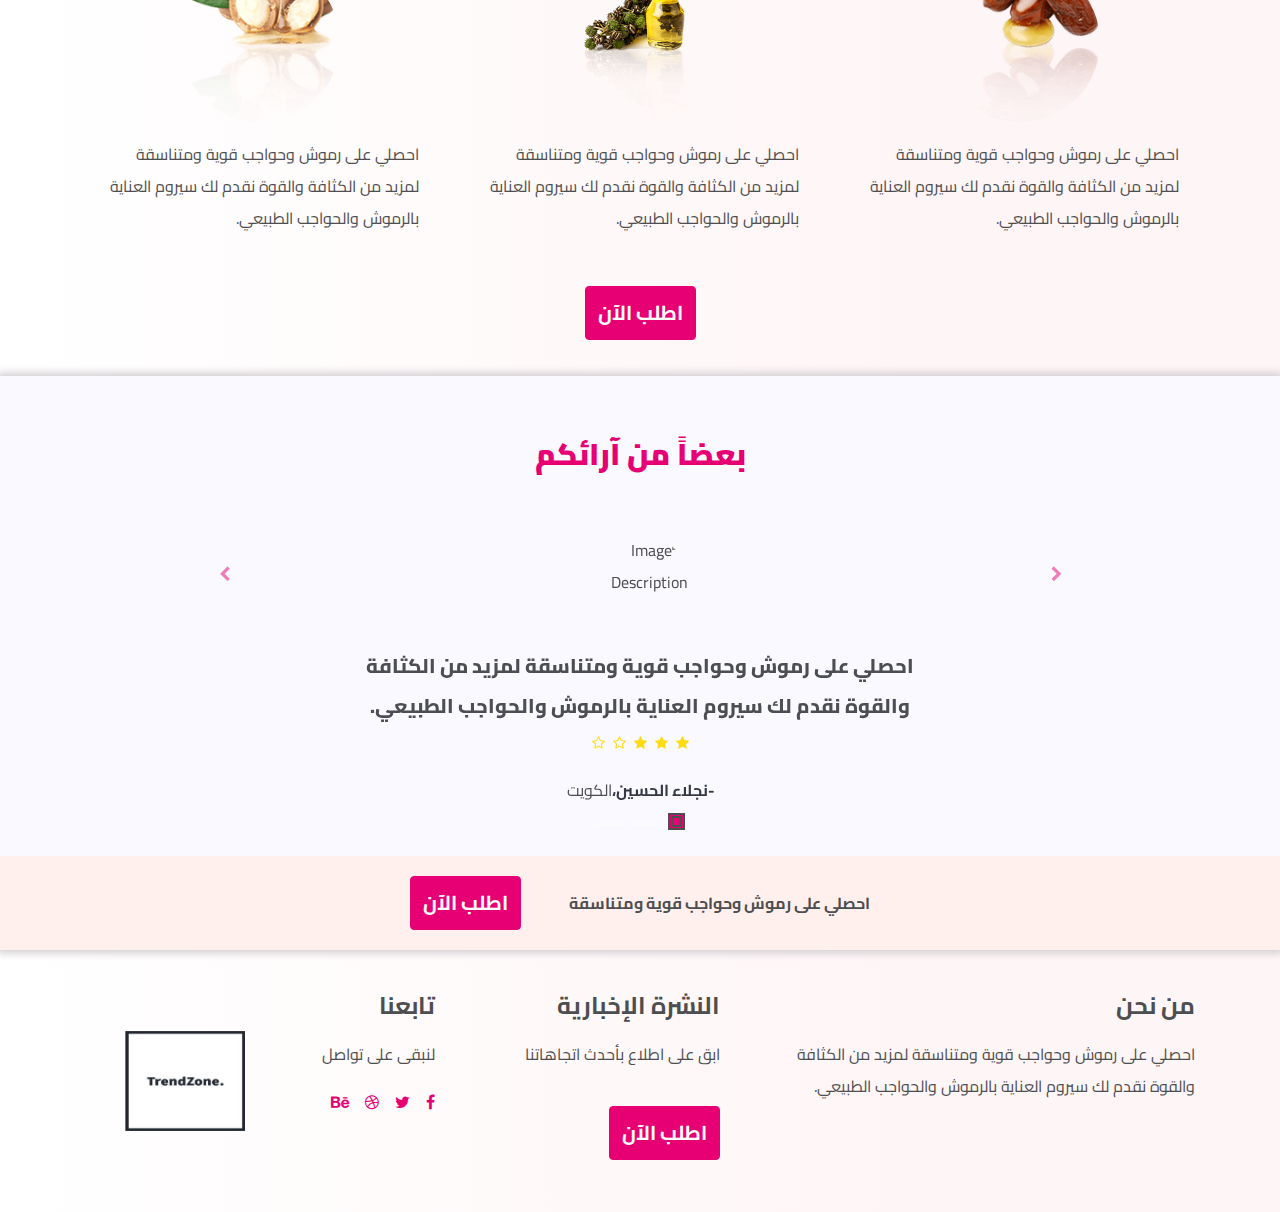
==== commit 4f4e2ea2: "carousel color" ====
--- a/index.html
+++ b/index.html
@@ -49,7 +49,7 @@
                         <input type="hidden" class="form-control" id="country">
                         </div>
                     <div>
-                    <button type="submit" class="btn btn-info d-block">طلب الآن</button>
+                    <button type="submit" class="btn btn-info d-block">اطلب الآن</button>
                     </form>
                     </div>
                 </div>
@@ -79,7 +79,7 @@
                     <li >تكرر نفس الخطوات السابقة على رموش العين اليمنى.</li>
                     <li>تكرر هذه الخطوات كل ليلة قبل النوم، وستظهر النتيجة خلال شهر أو شهرين</li>
                 </ol>
-                <button onclick="scrollWin()" type="submit" class="btn btn-info">طلب الآن</button>
+                <button onclick="scrollWin()" type="submit" class="btn btn-info">اطلب الآن</button>
 
             </div>
             
@@ -159,7 +159,7 @@
         
         </div>
         <div class="d-flex justify-content-center">
-            <button onclick="scrollWin()" type="submit" class="btn btn-info">طلب الآن</button>
+            <button onclick="scrollWin()" type="submit" class="btn btn-info">اطلب الآن</button>
         </div>
         </div>
     </section>
@@ -257,7 +257,7 @@
     <!-- End Testimonials Section -->                                                                 
         <div class="text-promotion px-3">
             <p class="font-weight-bold pl-5 mb-0">احصلي على رموش وحواجب قوية ومتناسقة</p>
-            <button onclick="scrollWin()" type="submit" class="btn btn-info">طلب الآن</button>
+            <button onclick="scrollWin()" type="submit" class="btn btn-info">اطلب الآن</button>
         </div>
     </section>
     <!--client comments-->
@@ -282,7 +282,7 @@
                         <p>ابق على اطلاع بأحدث اتجاهاتنا</p>
                         <div>
                                 <div class="input-group">
-                                <button onclick="scrollWin()" type="submit" class="btn btn-info">طلب الآن</button>
+                                <button onclick="scrollWin()" type="submit" class="btn btn-info">اطلب الآن</button>
                                 </div>
                         </div>
                     </div>
--- a/css/layout.css
+++ b/css/layout.css
@@ -1,5 +1,6 @@
 :root{
     --primary-color:#e60073;
+    --secondary-color:#4d4e50;
 }
 
 *{
--- a/css/style.css
+++ b/css/style.css
@@ -12,10 +12,12 @@
     font-weight: 1000;
     font-size: 30px;
 }
+
 .form-group{
     max-width: 400px;
     display: inline !important;
 }
+
 .center-img {
     display: block;
     margin-left: auto;
@@ -37,7 +39,7 @@
 }
 
 .color-font-page{
-    color:var(--secondary-color) !important;
+    color: var(--secondary-color)!important;
     font-family: 'Cairo', sans-serif;
     background: rgb(255,255,255);
     background: linear-gradient(90deg, rgba(255,255,255,1) 0%, rgba(254,245,246,1) 71%);
@@ -51,7 +53,9 @@
     max-width: 600px;
     margin: auto;
 }
-
+.fa-chevron-right:before,.fa-chevron-left:before {
+    color:var(--primary-color);
+}
 .carousel-control-next, .carousel-control-prev{
     color: var(--primary-color);
     margin-top:30px;
@@ -88,9 +92,7 @@
     box-sizing: border-box;
 
 }
-.carousel-indicators li {	
-    background: #999;
-}
+
 .carousel-indicators li.active {
     background: var(--primary-color);
     border: 5px double;    
@@ -106,16 +108,11 @@
 ul.list-inline{
     padding-right: 0%;
 }
-.carousel-control-prev:hover, .carousel-control-next:hover{
-    color:white !important;
-}
-.carousel-control-prev:visited,.carousel-control-next:visited{
-    color: var(--primary-color) !important;
-}
 
 div.media-body{
     padding-right: 1em;
 }
+
 li.list-inline-item{
     margin-right: 0px !important;
 }
@@ -141,22 +138,20 @@
     box-shadow: 0px 0px 8px 3px rgba(209,205,209,1)
 }
 
-    /* media query */
-    @media only screen and (max-width: 600px) {
-        .item-itself {
-            padding-right: 4em;
-            padding-left: 4em;
-        }
 
-        .comment-text{
-            font-size: 15px;
-            font-weight: 800;
-        }
-        .glow{
-            font-size: 18px !important;
-        }
-      }
+.icon-color{
+    color: var(--primary-color);
+}
 
-      .icon-color{
-        color: var(--primary-color);
-      }
+/* media query */
+@media only screen and (max-width: 600px) {
+    .item-itself {
+        padding-right: 4em;
+        padding-left: 4em;
+    }
+
+    .comment-text{
+        font-size: 15px;
+        font-weight: 800;
+    }
+  }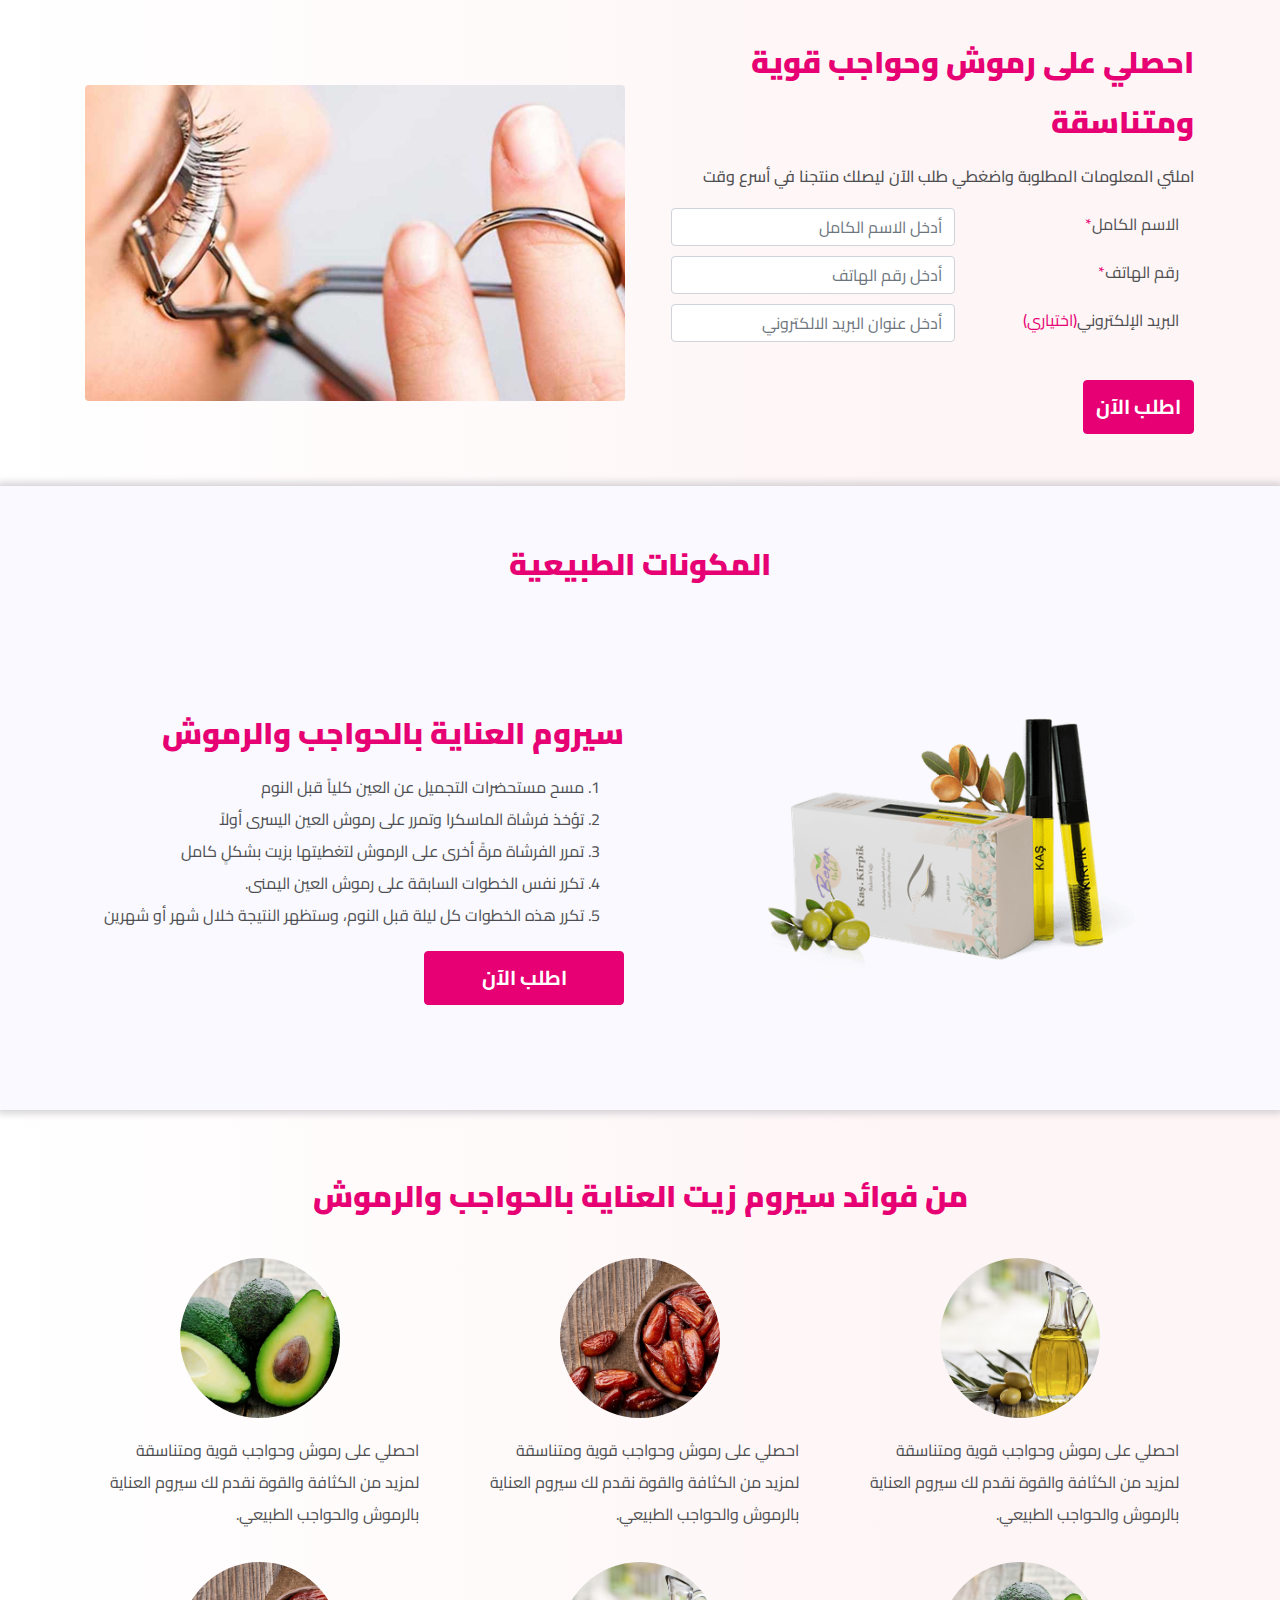
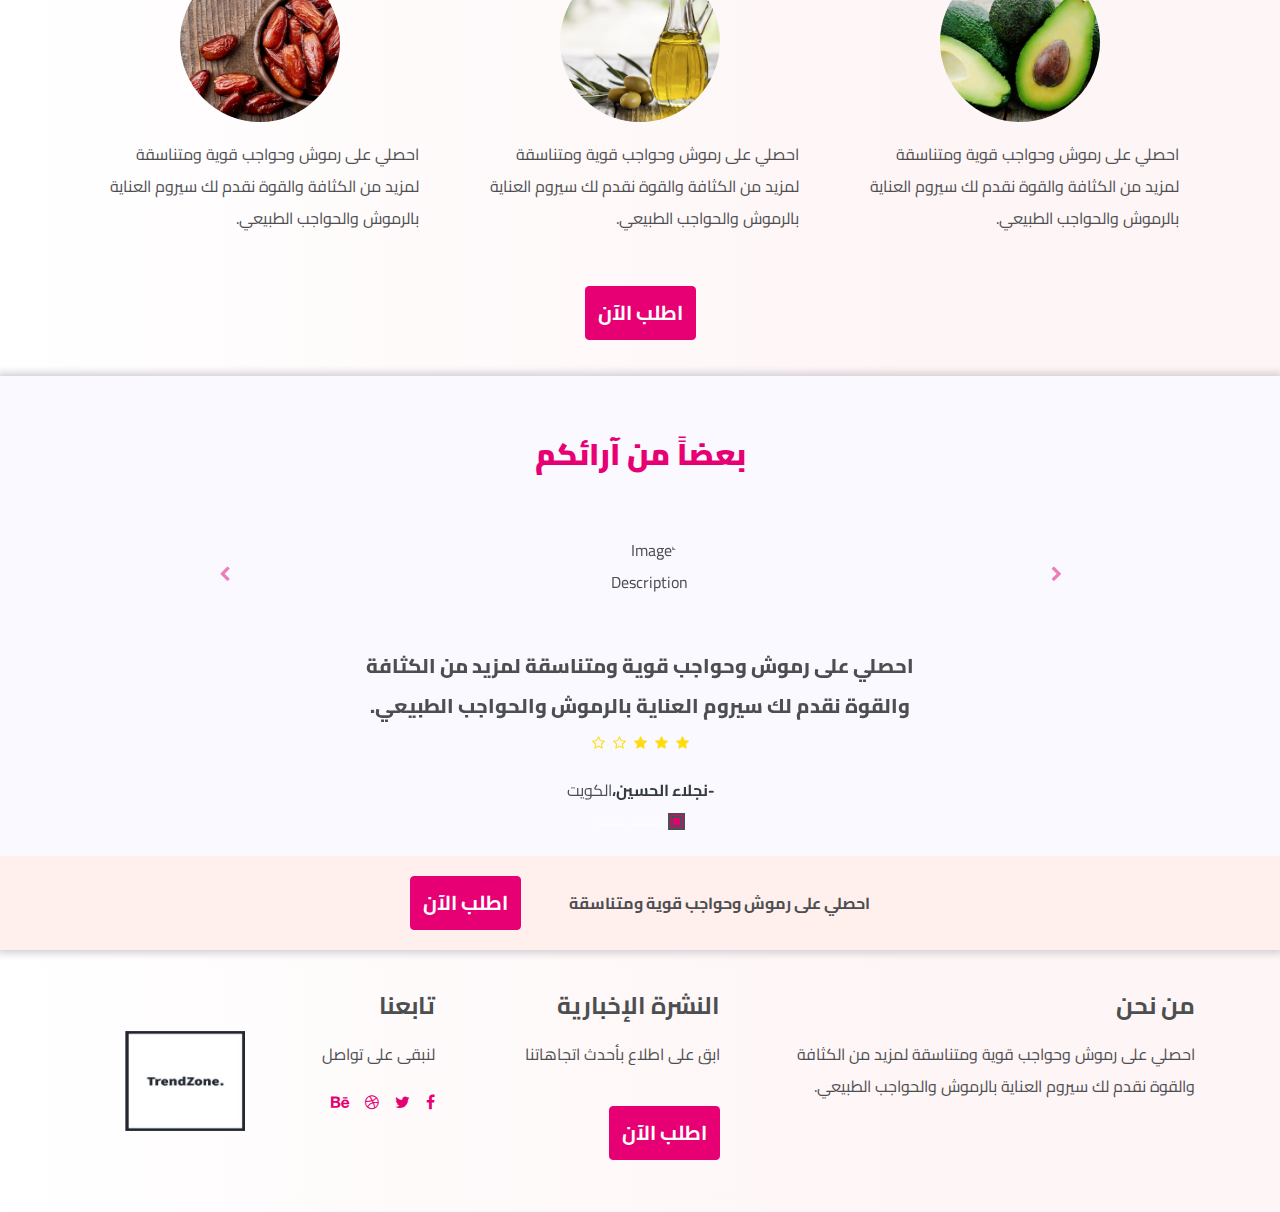
==== commit d3671958: "clean files" ====
--- a/index.html
+++ b/index.html
@@ -54,7 +54,7 @@
                     </div>
                 </div>
                 <div class="col-md-6 d-flex align-self-center">
-                <img src="images/eyehomepage.jpg" class="rounded img-fluid" alt="eyelash" width="100%">
+                <img src="images/eyehome.jpg" class="rounded img-fluid" alt="eyelash" width="100%">
                 </div>
             </div>
         </div>
@@ -128,27 +128,27 @@
         </div>
         <div class="col-lg-4 col-md-6">
             <div class="d-flex flex-column">
-                <img src="images/use1.png" alt="eye" class="center-img">
-                <div class="p-3">
-                
-                <p>احصلي على رموش وحواجب قوية ومتناسقة 
-                    لمزيد من الكثافة والقوة نقدم لك سيروم العناية بالرموش والحواجب الطبيعي.</p>
-                </div>
-            </div>
-        </div>
-        <div class="col-lg-4 col-md-6">
-            <div class="d-flex flex-column">
-                <img src="images/use2.png" alt="cat" class="center-img">
-                <div class="p-3">
-                
-                <p>احصلي على رموش وحواجب قوية ومتناسقة 
-                    لمزيد من الكثافة والقوة نقدم لك سيروم العناية بالرموش والحواجب الطبيعي.</p>
-                </div>
-            </div>
-        </div>
-        <div class="col-lg-4 col-md-6">
-            <div class="d-flex flex-column">
-                <img src="images/use3.png" alt="cat" class="center-img">
+                <img src="images/avokado1.jpg" alt="eye" class="center-img">
+                <div class="p-3">
+                
+                <p>احصلي على رموش وحواجب قوية ومتناسقة 
+                    لمزيد من الكثافة والقوة نقدم لك سيروم العناية بالرموش والحواجب الطبيعي.</p>
+                </div>
+            </div>
+        </div>
+        <div class="col-lg-4 col-md-6">
+            <div class="d-flex flex-column">
+                <img src="images/zz.jpg" alt="cat" class="center-img">
+                <div class="p-3">
+                
+                <p>احصلي على رموش وحواجب قوية ومتناسقة 
+                    لمزيد من الكثافة والقوة نقدم لك سيروم العناية بالرموش والحواجب الطبيعي.</p>
+                </div>
+            </div>
+        </div>
+        <div class="col-lg-4 col-md-6">
+            <div class="d-flex flex-column">
+                <img src="images/dates.jpg" alt="cat" class="center-img">
                 <div class="p-3">
                 
                 <p>احصلي على رموش وحواجب قوية ومتناسقة 
@@ -172,9 +172,9 @@
     <!-- Testimonials Section -->
     <div id="carouselExampleIndicators" class="carousel slide" data-ride="carousel">
         <ol class="carousel-indicators">
-        <li data-target="#carouselExampleIndicators" data-slide-to="0" class="active"></li>
-        <li data-target="#carouselExampleIndicators" data-slide-to="1"></li>
-        <li data-target="#carouselExampleIndicators" data-slide-to="2"></li>
+            <li data-target="#carouselExampleIndicators" data-slide-to="0" class="active"></li>
+            <li data-target="#carouselExampleIndicators" data-slide-to="1"></li>
+            <li data-target="#carouselExampleIndicators" data-slide-to="2"></li>
         </ol>
 
         <div class="carousel-inner">
@@ -246,10 +246,10 @@
         </div>
         </div>
 
-        <a class="carousel-control-prev" href="#carouselExampleIndicators" data-slide="prev">
+        <a class="carousel-control-prev" href="#carouselExampleIndicators" data-slide="next">
         <i class="fa fa-chevron-left"></i>
         </a>
-        <a class="carousel-control-next" href="#carouselExampleIndicators" data-slide="next">
+        <a class="carousel-control-next" href="#carouselExampleIndicators" data-slide="prev">
         <i class="fa fa-chevron-right"></i>
         </a>
 
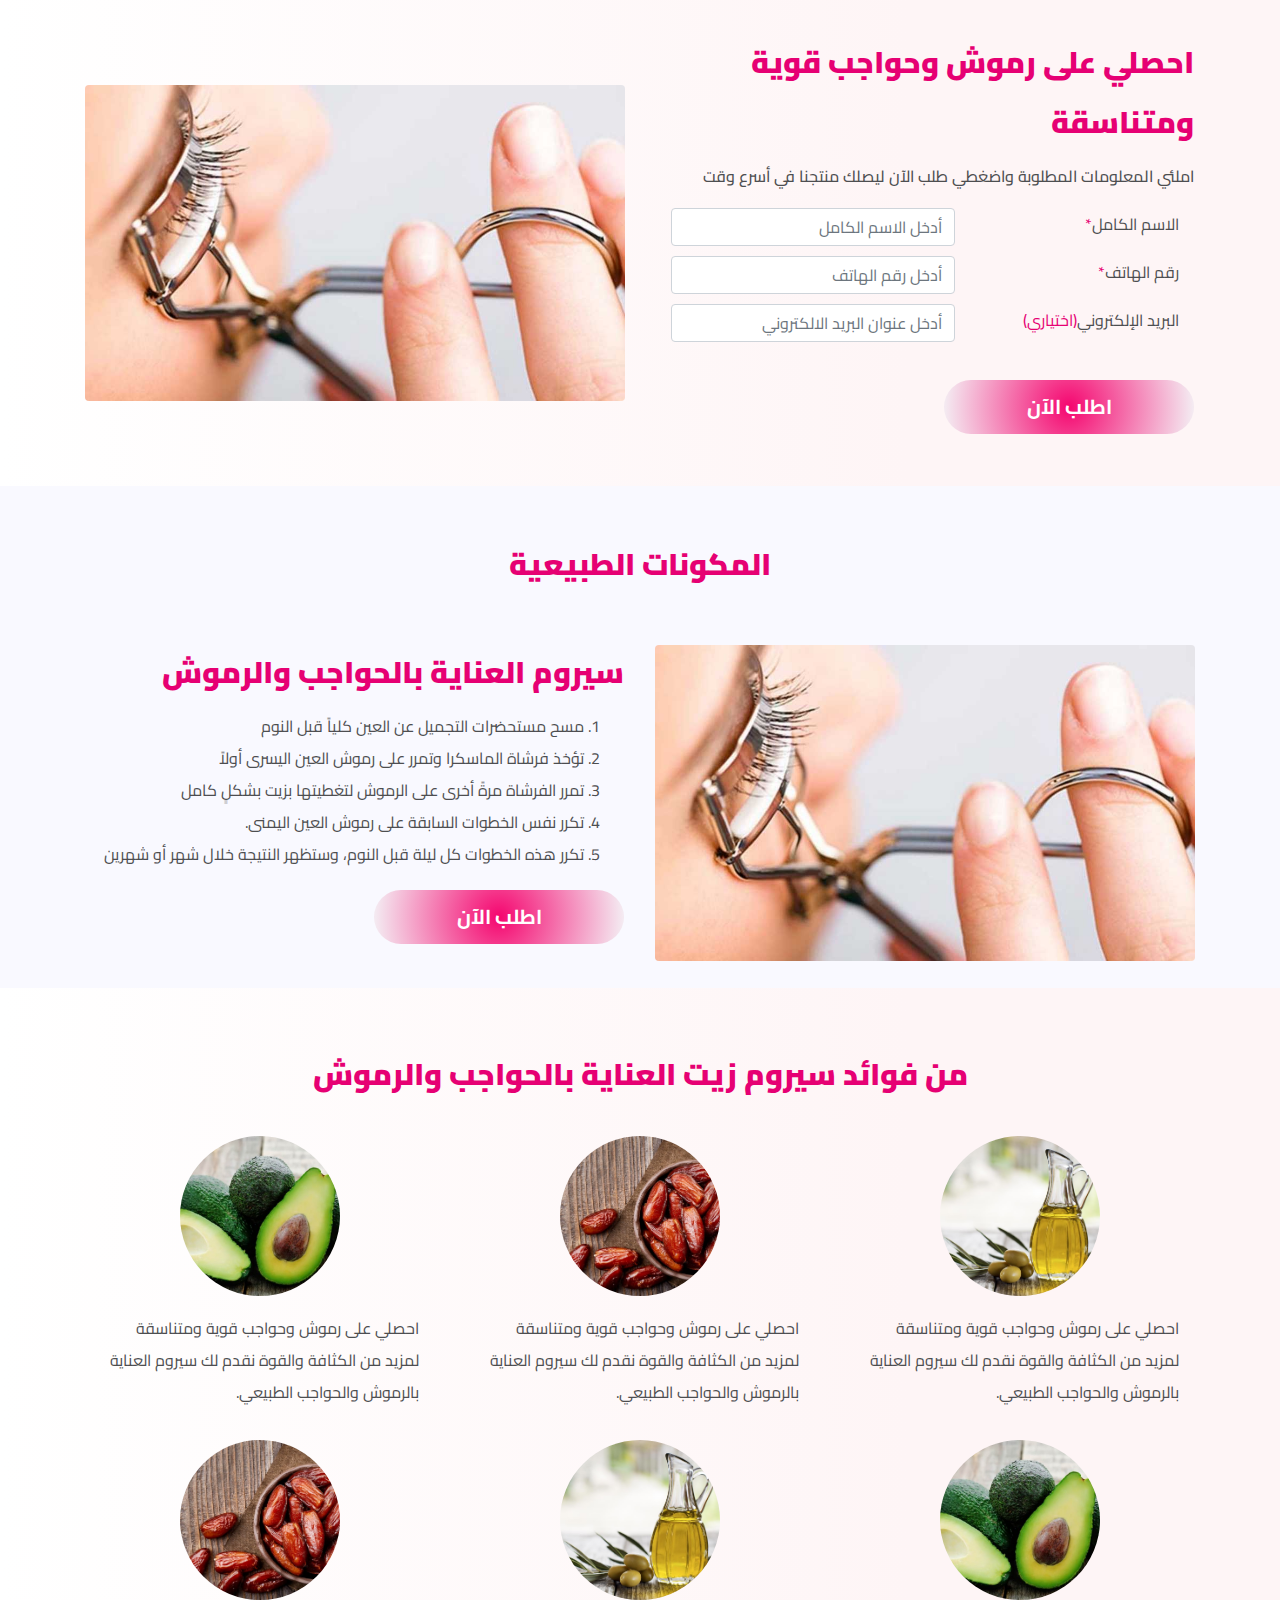
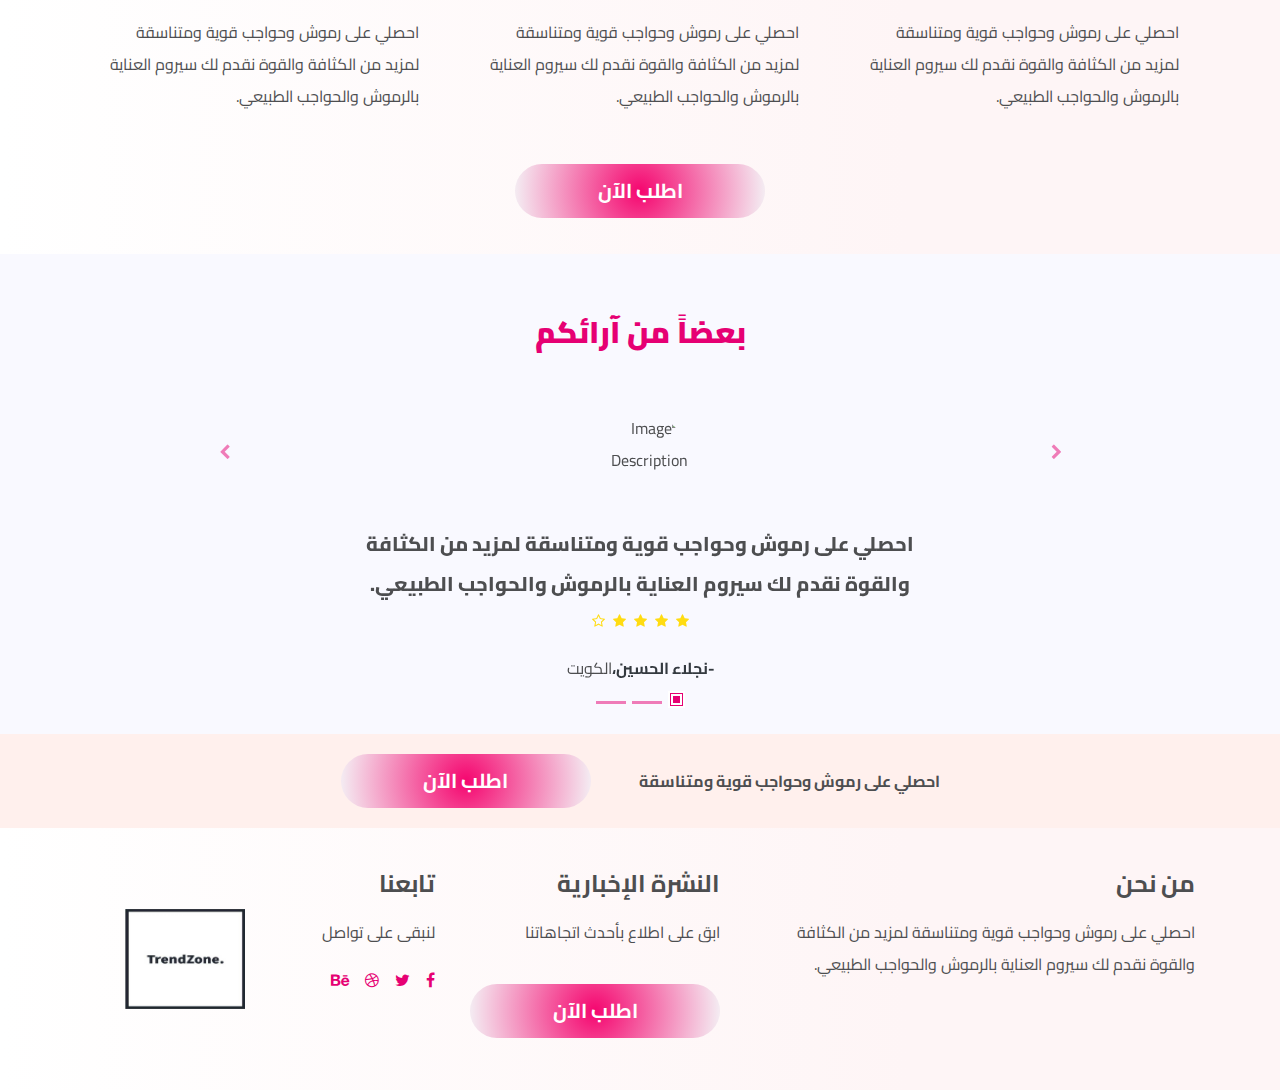
==== commit 73431d40: "change btns" ====
--- a/index.html
+++ b/index.html
@@ -28,11 +28,11 @@
                     <div class="container">
                         <div class="row">
                             <div class="col-lg-5 mb-2"><label for="fname">الاسم الكامل<span class="pink-color">*</span></label></div>
-                            <div class="col-lg-7"><input type="text" class="form-control" id="fname" placeholder="أدخل الاسم الكامل"></div>
+                            <div class="col-lg-7"><input type="text" class="form-control" id="fname" placeholder="أدخل الاسم الكامل" required></div>
                         </div>
                         <div class="row">
                             <div class="col-lg-5 mb-2"><label for="tel">رقم الهاتف<span class="pink-color">*</span></label></div>
-                            <div class="col-lg-7"><input type="tel" class="form-control" id="tel" placeholder="أدخل رقم الهاتف"></div>
+                            <div class="col-lg-7"><input type="tel" class="form-control" id="tel" placeholder="أدخل رقم الهاتف" required></div>
                         </div>
                         <div class="row">
                             <div class="col-lg-5 mb-2"><label for="exampleInputEmail1">البريد الإلكتروني<span class="pink-color">(اختياري)</span></label></div>
@@ -49,7 +49,7 @@
                         <input type="hidden" class="form-control" id="country">
                         </div>
                     <div>
-                    <button type="submit" class="btn btn-info d-block">اطلب الآن</button>
+                    <button type="submit" class="btn d-block">اطلب الآن</button>
                     </form>
                     </div>
                 </div>
@@ -68,7 +68,7 @@
             <div class="container">
             <div class="row">
                 <div class="col-md-6 d-flex align-self-center position-relative">
-                    <img src="images/eye1.png" class="img-fluid rounded" alt="">
+                    <img src="images/eyehome.jpg" class="img-fluid rounded" alt="">
                 </div>
             <div class="p-3 col-md-6 d-flex align-self-center flex-column justify-content-center">
                 <h3 class="font-weight">سيروم العناية بالحواجب والرموش</h3>
@@ -79,7 +79,7 @@
                     <li >تكرر نفس الخطوات السابقة على رموش العين اليمنى.</li>
                     <li>تكرر هذه الخطوات كل ليلة قبل النوم، وستظهر النتيجة خلال شهر أو شهرين</li>
                 </ol>
-                <button onclick="scrollWin()" type="submit" class="btn btn-info">اطلب الآن</button>
+                <button onclick="scrollWin()" type="submit" class="btn">اطلب الآن</button>
 
             </div>
             
@@ -159,7 +159,7 @@
         
         </div>
         <div class="d-flex justify-content-center">
-            <button onclick="scrollWin()" type="submit" class="btn btn-info">اطلب الآن</button>
+            <button onclick="scrollWin()" type="submit" class="btn">اطلب الآن</button>
         </div>
         </div>
     </section>
@@ -192,7 +192,7 @@
                             <li class="list-inline-item"><i class="fa fa-star"></i></li>
                             <li class="list-inline-item"><i class="fa fa-star"></i></li>
                             <li class="list-inline-item"><i class="fa fa-star"></i></li>
-                            <li class="list-inline-item"><i class="fa fa-star-o"></i></li>
+                            <li class="list-inline-item"><i class="fa fa-star"></i></li>
                             <li class="list-inline-item"><i class="fa fa-star-o"></i></li>
                         </ul>
                     </div>
@@ -257,7 +257,7 @@
     <!-- End Testimonials Section -->                                                                 
         <div class="text-promotion px-3">
             <p class="font-weight-bold pl-5 mb-0">احصلي على رموش وحواجب قوية ومتناسقة</p>
-            <button onclick="scrollWin()" type="submit" class="btn btn-info">اطلب الآن</button>
+            <button onclick="scrollWin()" type="submit" class="btn">اطلب الآن</button>
         </div>
     </section>
     <!--client comments-->
@@ -282,7 +282,7 @@
                         <p>ابق على اطلاع بأحدث اتجاهاتنا</p>
                         <div>
                                 <div class="input-group">
-                                <button onclick="scrollWin()" type="submit" class="btn btn-info">اطلب الآن</button>
+                                <button onclick="scrollWin()" type="submit" class="btn">اطلب الآن</button>
                                 </div>
                         </div>
                     </div>
--- a/css/layout.css
+++ b/css/layout.css
@@ -23,7 +23,3 @@
     color:var(--primary-color) !important;
 }
 
-.btn-info{
-    background-color: var(--primary-color) !important;
-    border-color:var(--primary-color) !important;
-}
--- a/css/style.css
+++ b/css/style.css
@@ -56,6 +56,12 @@
 .fa-chevron-right:before,.fa-chevron-left:before {
     color:var(--primary-color);
 }
+#carouselExampleIndicators > ol > li{
+    background-color: var(--primary-color);
+}
+.carousel-indicators:before{
+    color:var(--primary-color);
+}
 .carousel-control-next, .carousel-control-prev{
     color: var(--primary-color);
     margin-top:30px;
@@ -83,6 +89,7 @@
     bottom: 0px;
     margin-bottom: -30px;
     padding: 0 !important;
+    color:white !important;
 }
 
 .carousel-indicators li, .carousel-indicators li.active {
@@ -118,12 +125,18 @@
 }
 
 .btn{
-    max-width: 200px;
+    width: 250px;
     margin-top: 1em;
     margin-bottom: 1em;
     font-weight: bold !important;
     font-size: 20px !important;
     min-width: 100px !important;
+    /* background-color: var(--primary-color) !important; */
+    /* border-color:var(--primary-color) !important; */
+    color: #fff !important;
+    border-radius: 30px !important;
+    background: rgb(245,6,111);
+background: radial-gradient(circle, rgba(245,6,111,1) 0%, rgba(244,239,244,1) 100%) !important;
 }
 .pink-color{
     color:var(--primary-color);
@@ -135,7 +148,7 @@
 
 .section-color{
     background: #f9f9ff;
-    box-shadow: 0px 0px 8px 3px rgba(209,205,209,1)
+    /* box-shadow: 0px 0px 8px 3px rgba(209,205,209,1); */
 }
 
 
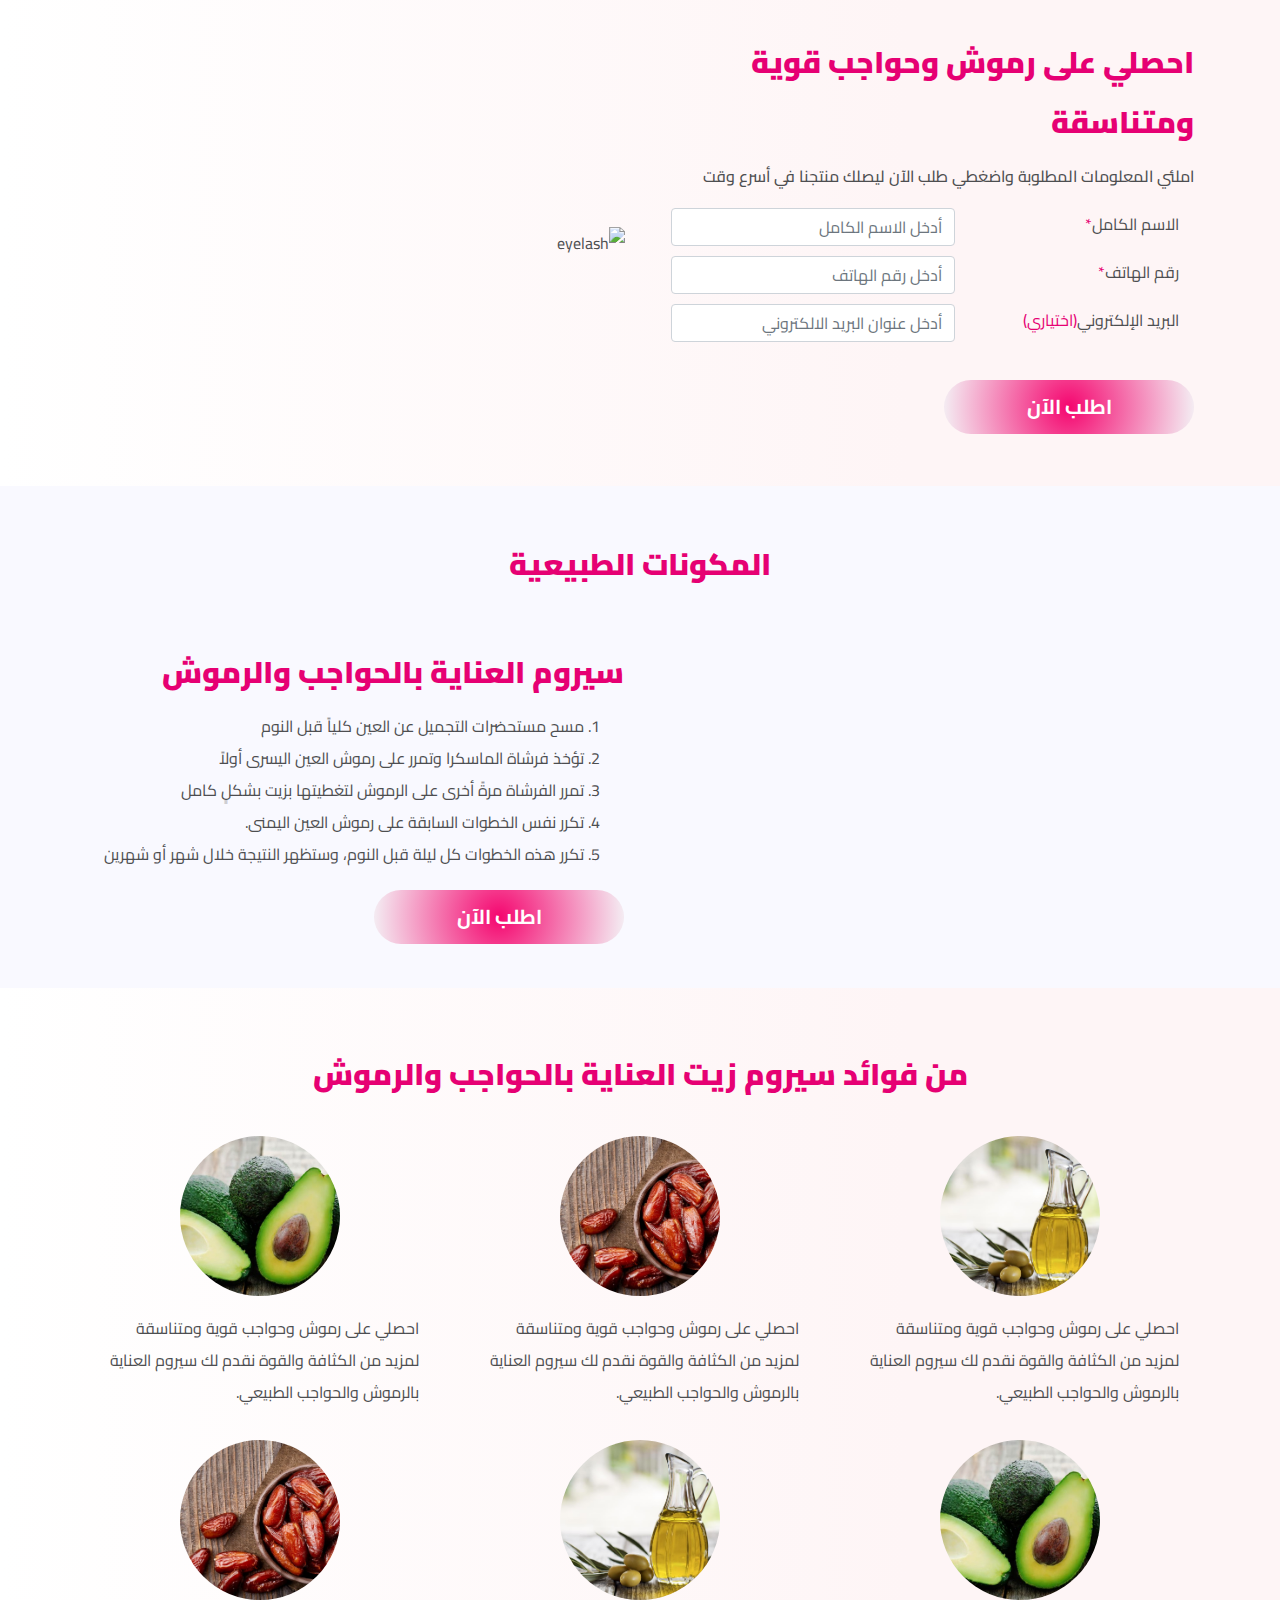
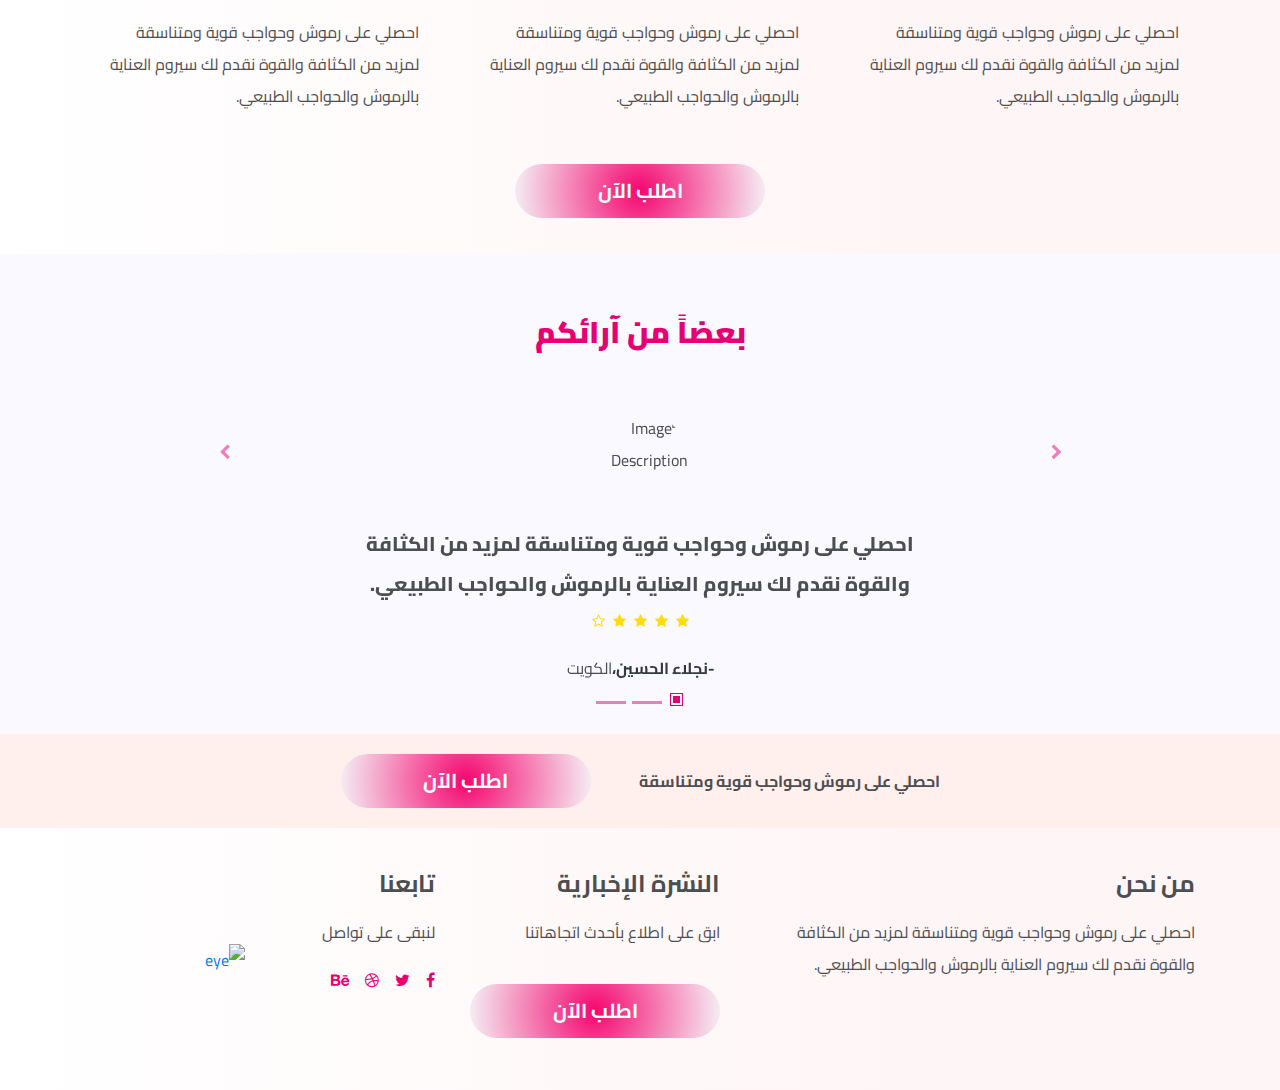
==== commit a90ef10d: "fname to name" ====
--- a/index.html
+++ b/index.html
@@ -6,11 +6,11 @@
     <link rel="stylesheet" href="css/layout.css">
     <link rel="stylesheet" href="css/style.css">
     <link rel="stylesheet" href="css/bootstrap.css">
-    <link rel="icon" href="images/trendZone.jpg" type="image/gif" sizes="16x16">
+    <link rel="icon" href="images/eyelogo.png" type="image/gif" sizes="16x16">
     <link href="https://fonts.googleapis.com/css2?family=Cairo:wght@300&display=swap" rel="stylesheet"><!--font cairo-->
     <link rel="stylesheet" href="https://stackpath.bootstrapcdn.com/bootstrap/4.5.0/css/bootstrap.min.css">
     <link rel="stylesheet" href="https://maxcdn.bootstrapcdn.com/font-awesome/4.7.0/css/font-awesome.min.css"><!--icon-->
-    <title>TrendZone|Eyelash</title>
+    <title>Eyelash</title>
 </head>
 <body class="color-font-page">
 
@@ -24,11 +24,11 @@
                         املئي المعلومات المطلوبة واضغطي طلب الآن
                     ليصلك منتجنا في أسرع وقت
                     </h6>
-                <form>
+                <form action="https://formspree.io/f/meqpywjl" method="POST">
                     <div class="container">
                         <div class="row">
-                            <div class="col-lg-5 mb-2"><label for="fname">الاسم الكامل<span class="pink-color">*</span></label></div>
-                            <div class="col-lg-7"><input type="text" class="form-control" id="fname" placeholder="أدخل الاسم الكامل" required></div>
+                            <div class="col-lg-5 mb-2"><label for="name">الاسم الكامل<span class="pink-color">*</span></label></div>
+                            <div class="col-lg-7"><input type="text" class="form-control" id="name" placeholder="أدخل الاسم الكامل" required></div>
                         </div>
                         <div class="row">
                             <div class="col-lg-5 mb-2"><label for="tel">رقم الهاتف<span class="pink-color">*</span></label></div>
@@ -54,7 +54,7 @@
                     </div>
                 </div>
                 <div class="col-md-6 d-flex align-self-center">
-                <img src="images/eyehome.jpg" class="rounded img-fluid" alt="eyelash" width="100%">
+                <img src="images/maskarahome.png" class="rounded img-fluid" alt="eyelash" width="100%">
                 </div>
             </div>
         </div>
@@ -68,7 +68,7 @@
             <div class="container">
             <div class="row">
                 <div class="col-md-6 d-flex align-self-center position-relative">
-                    <img src="images/eyehome.jpg" class="img-fluid rounded" alt="">
+                    <img src="images/maskarahome.png" class="img-fluid rounded" alt="">
                 </div>
             <div class="p-3 col-md-6 d-flex align-self-center flex-column justify-content-center">
                 <h3 class="font-weight">سيروم العناية بالحواجب والرموش</h3>
@@ -225,7 +225,7 @@
         <div class="carousel-item">
             <div class="text-center mx-auto item-itself">
                 <div class="mx-auto mb-3">
-                    <img class="avatar-img" src="images/favatar3.jpg" alt="Image Description">
+                    <img class="avatar-img" src="images/avatar4.jpg" alt="Image Description">
                 </div>
                 <blockquote class="comment-text">
                     احصلي على رموش وحواجب قوية ومتناسقة 
@@ -304,7 +304,7 @@
                 </div>
                 <div class="col-lg-2 col-md-6 col-sm-6 d-flex align-self-center">
                     <div>
-                        <a href="#"><img src="images/trendZone.jpg" width="120px" height="100px" class="text-center" alt="eye"></a> 
+                        <a href="#"><img src="images/eyelogo.png" width="120px" height="100px" class="text-center" alt="eye"></a> 
                     </div>
                 </div>
             </div>
@@ -320,4 +320,4 @@
     <script src="https://code.jquery.com/jquery-3.5.1.min.js"></script>
     <script src="https://stackpath.bootstrapcdn.com/bootstrap/4.5.0/js/bootstrap.min.js"></script>
 </body>
-</html>+</html>
